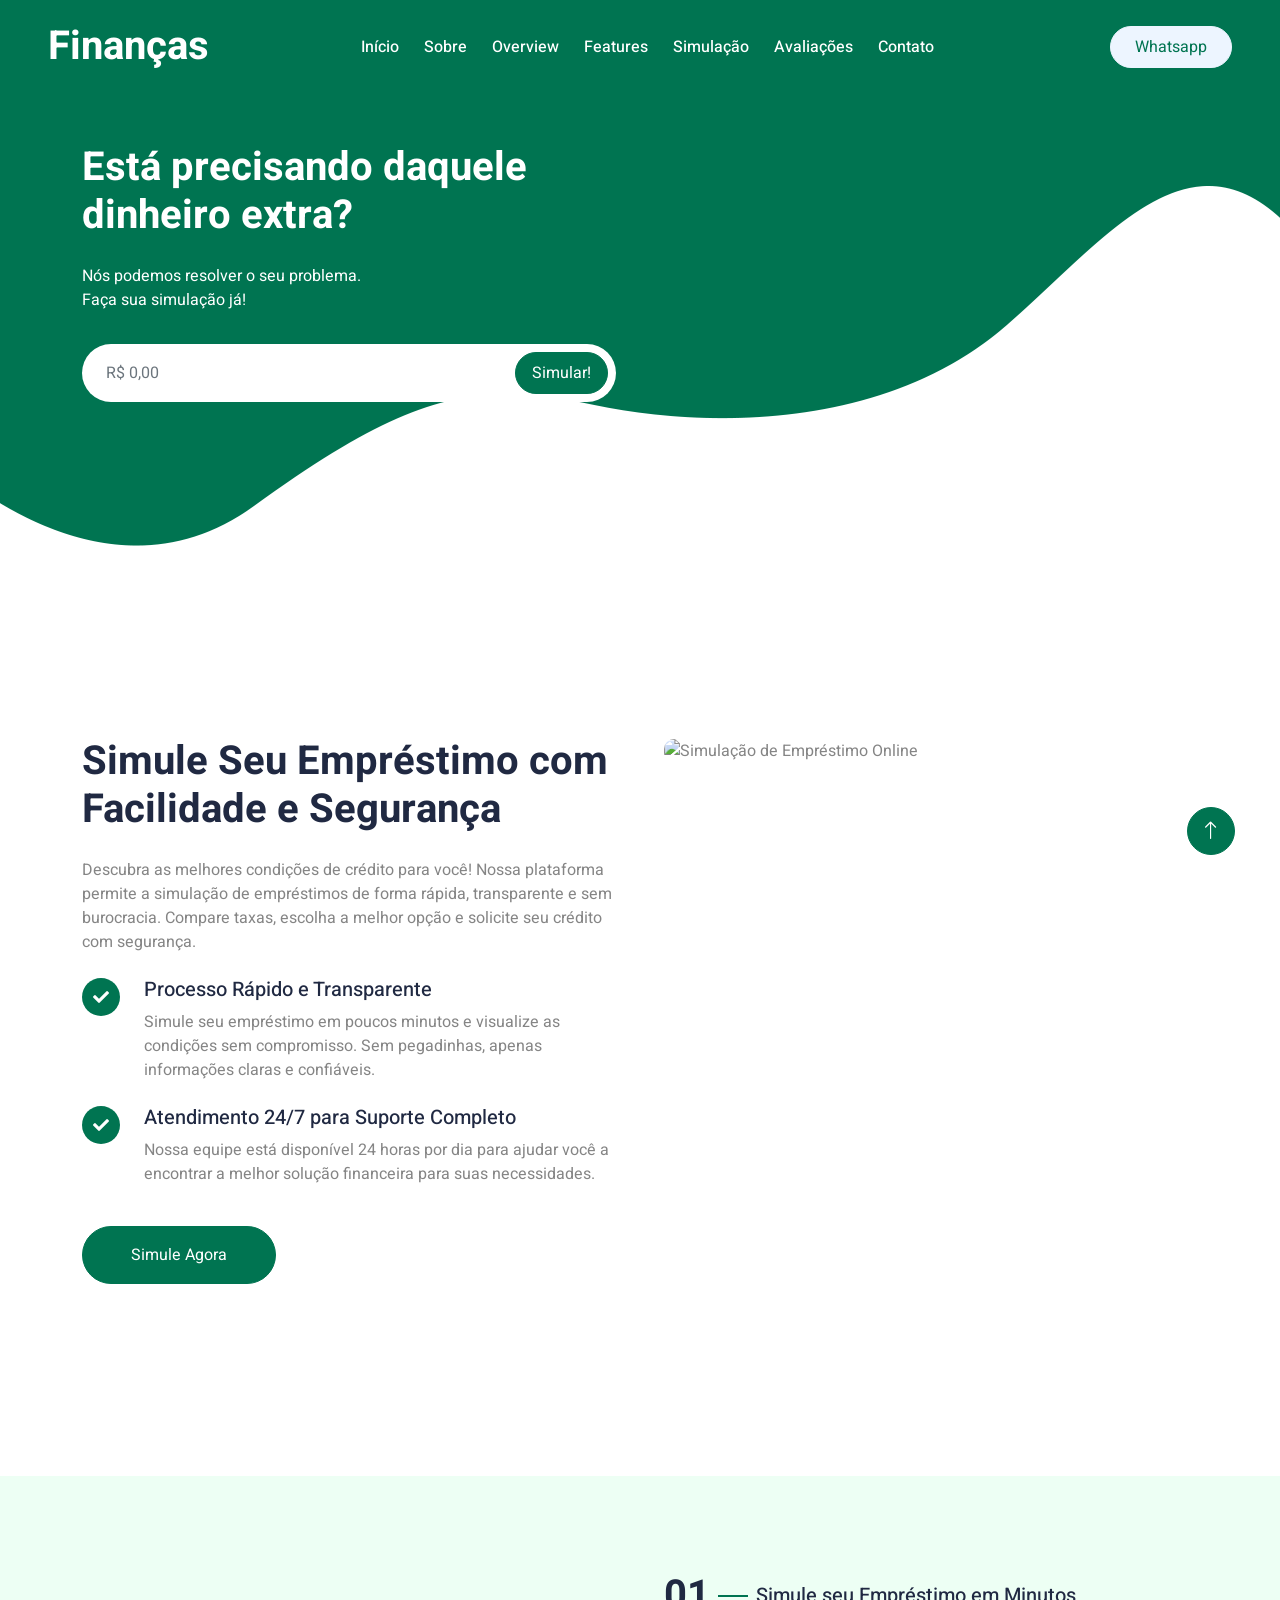
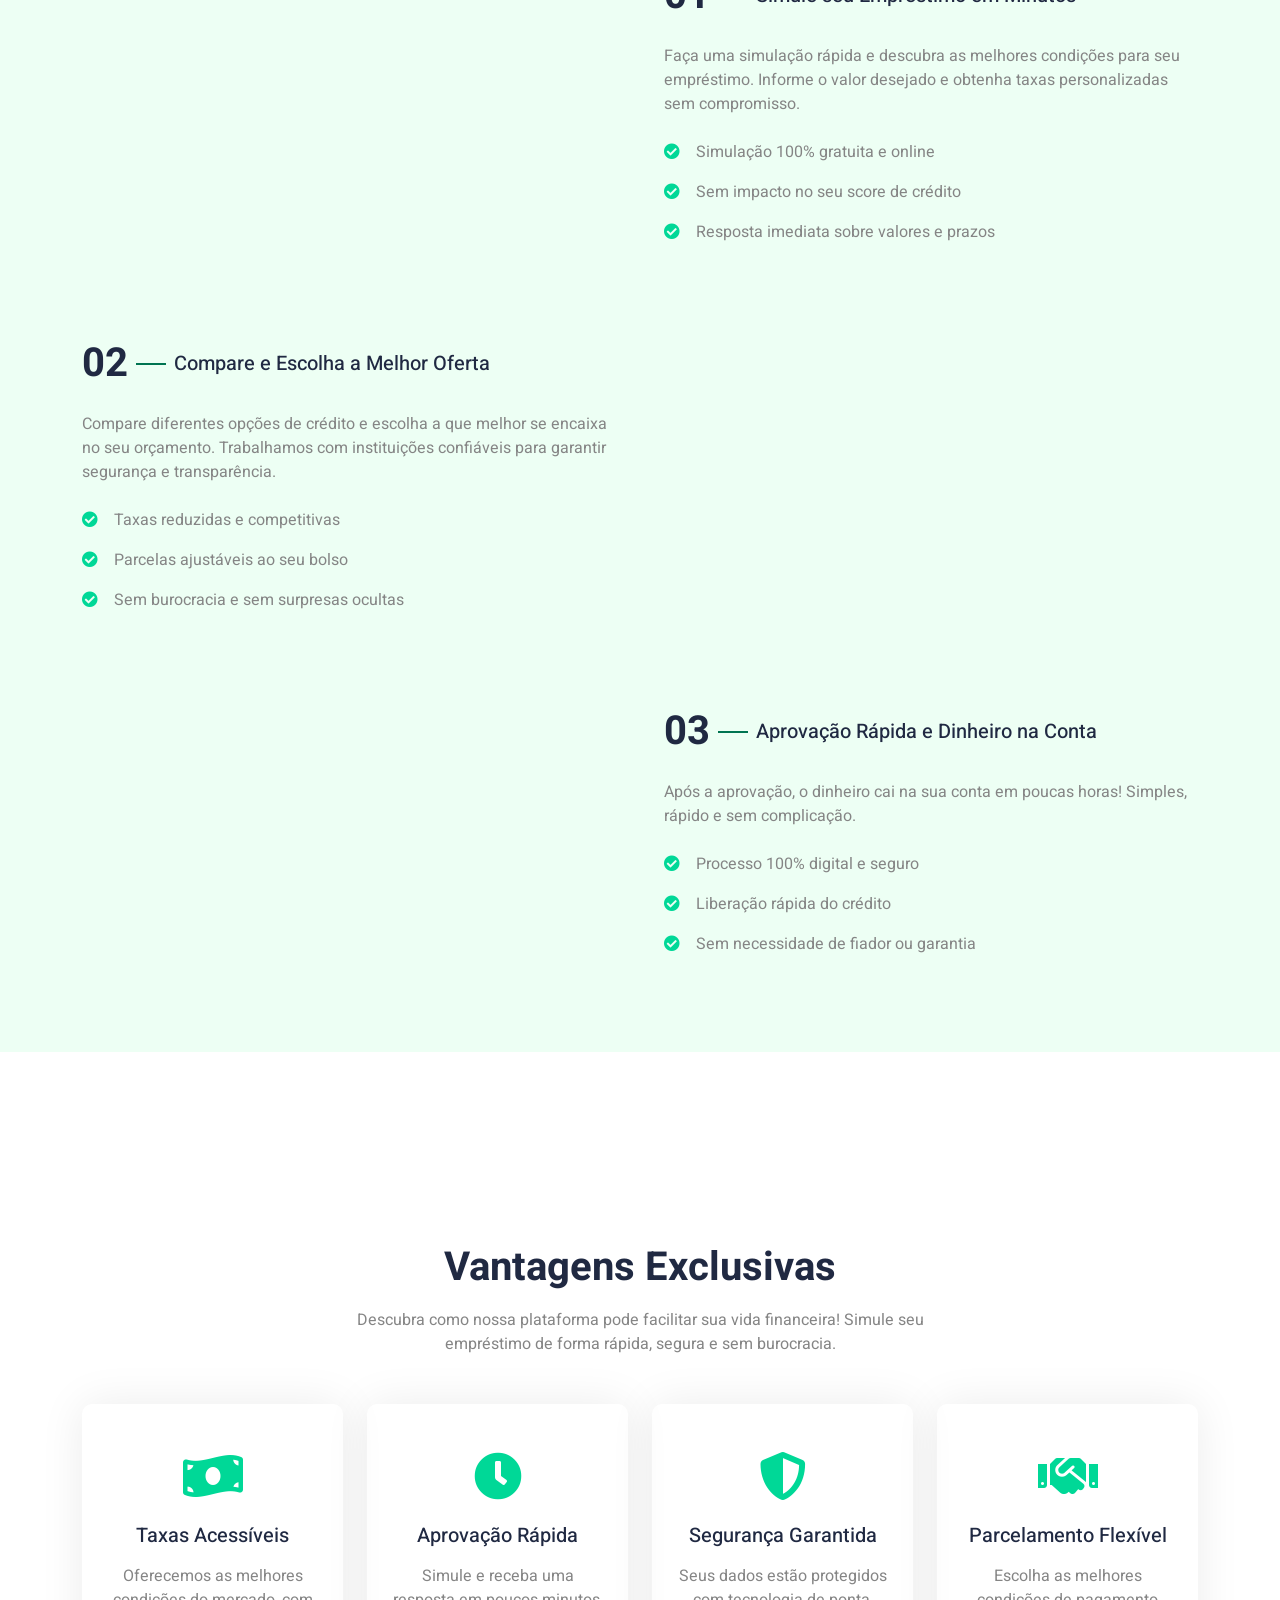
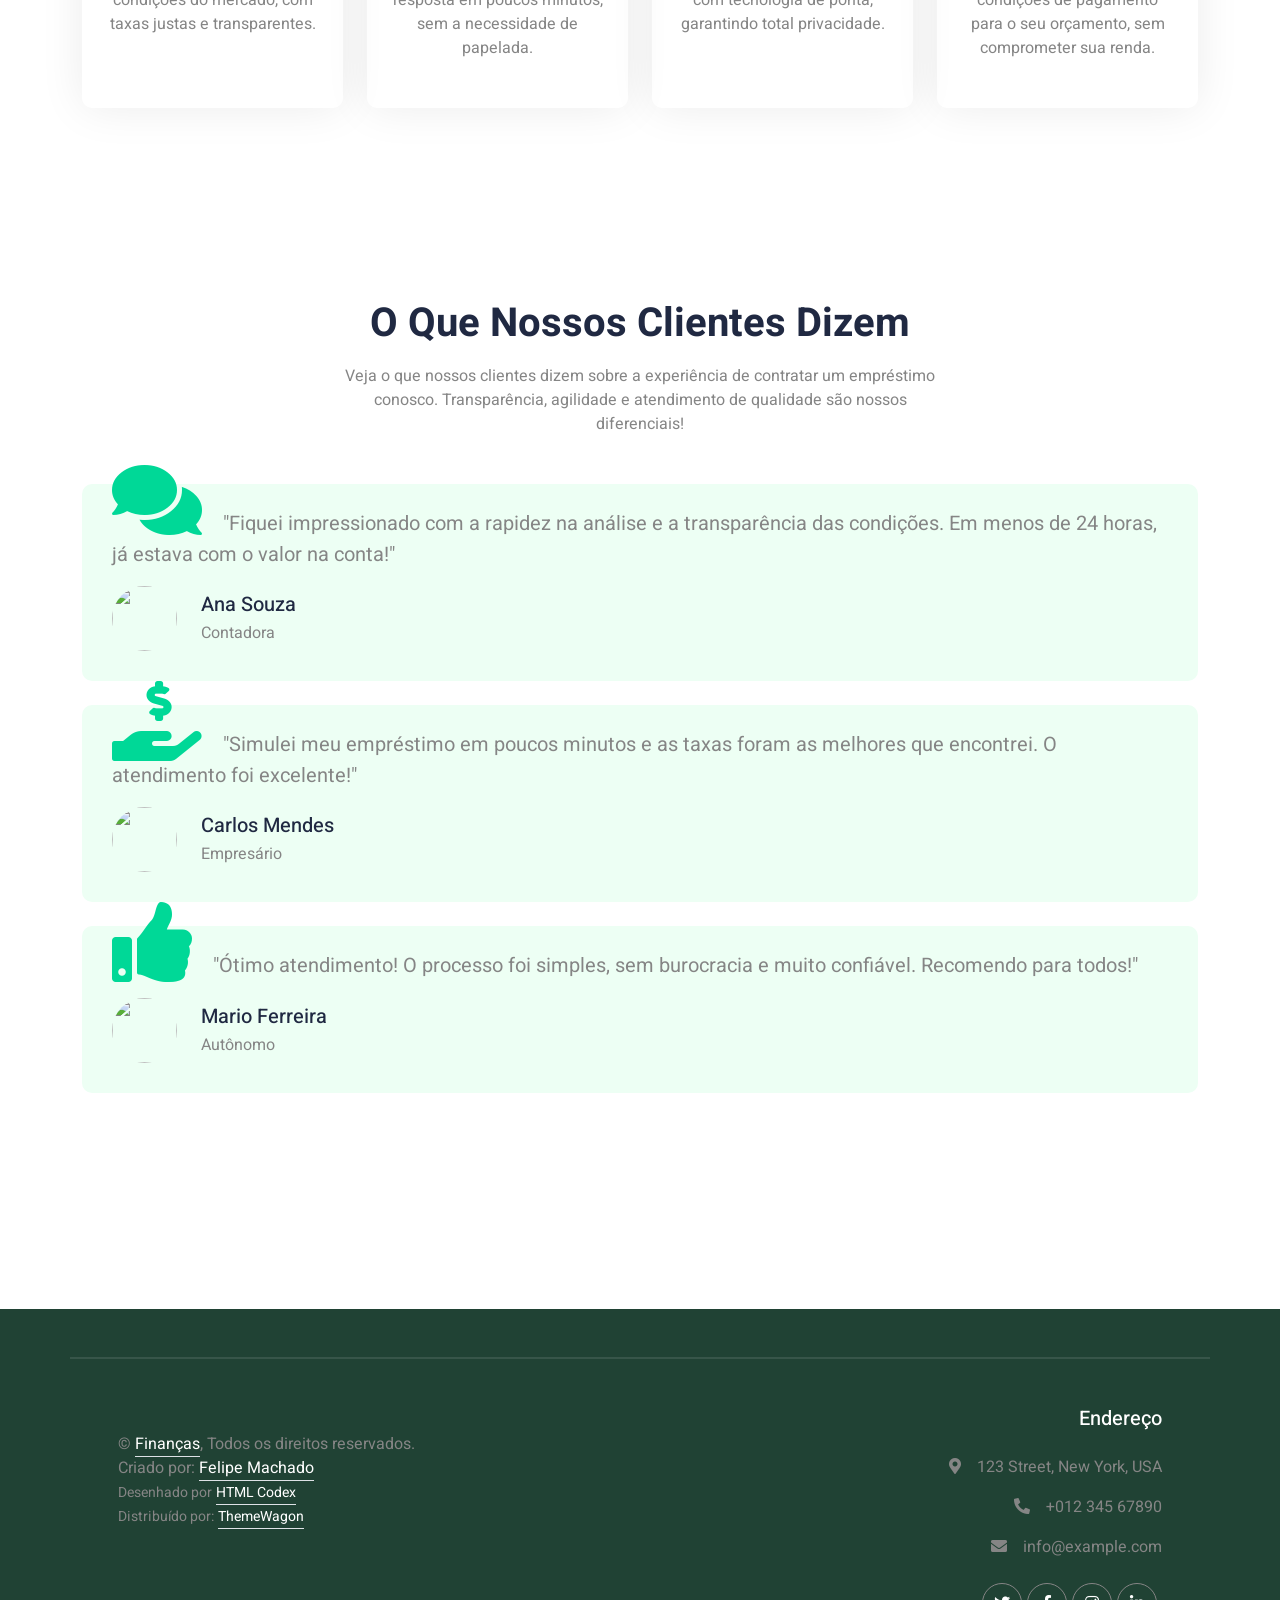
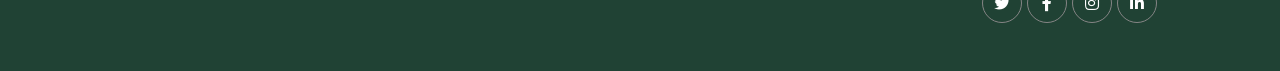
==== index.html @ bd96d8eb "Initial commit" ====
<!DOCTYPE html>
<html lang="en">
  <head>
    <meta charset="utf-8" />
    <title>soFFer - Software Landing Page Template</title>
    <meta content="width=device-width, initial-scale=1.0" name="viewport" />
    <meta content="" name="keywords" />
    <meta content="" name="description" />

    <!-- Favicon -->
    <link href="img/favicon.ico" rel="icon" />

    <!-- Google Web Fonts -->
    <link rel="preconnect" href="https://fonts.googleapis.com" />
    <link rel="preconnect" href="https://fonts.gstatic.com" crossorigin />
    <link
      href="https://fonts.googleapis.com/css2?family=Heebo:wght@400;500;600;700&display=swap"
      rel="stylesheet"
    />

    <!-- Icon Font Stylesheet -->
    <link
      href="https://cdnjs.cloudflare.com/ajax/libs/font-awesome/5.10.0/css/all.min.css"
      rel="stylesheet"
    />
    <link
      href="https://cdn.jsdelivr.net/npm/bootstrap-icons@1.4.1/font/bootstrap-icons.css"
      rel="stylesheet"
    />

    <!-- Libraries Stylesheet -->
    <link href="lib/animate/animate.min.css" rel="stylesheet" />
    <link href="lib/owlcarousel/assets/owl.carousel.min.css" rel="stylesheet" />

    <!-- Customized Bootstrap Stylesheet -->
    <link href="css/bootstrap.min.css" rel="stylesheet" />

    <!-- Template Stylesheet -->
    <link href="css/style.css" rel="stylesheet" />
    <script>
      function abrirWhatsApp() {
        // Monta o link do WhatsApp
        var linkWhatsApp = `https://wa.me/5531982136559?text=Ol%C3%A1%2C%20podemos%20fazer%20uma%20simula%C3%A7%C3%A3o%3F`;

        // Abre o link em uma nova aba
        window.open(linkWhatsApp, "_blank");
      }

      // Função para formatar o valor do input
      function formatCurrencyInput(input) {
        let value = input.value.replace(/\D/g, ""); // Remove tudo que não for número
        let floatValue = parseFloat(value) / 100; // Transforma em decimal

        if (isNaN(floatValue)) {
          input.value = "R$ 0,00";
          return;
        }

        // Formata como moeda brasileira
        input.value = floatValue.toLocaleString("pt-BR", {
          style: "currency",
          currency: "BRL",
        });
      }

      // Função para gerar o link do WhatsApp e abrir em nova aba
      function generateWhatsAppLink() {
        let inputValue = document.getElementById("valor").value;

        // Remove o "R$" e os espaços antes de adicionar na URL
        let numericValue = inputValue.replace(/\D/g, "");
        let formattedValue = (parseFloat(numericValue) / 100).toLocaleString(
          "pt-BR",
          { style: "currency", currency: "BRL" }
        );

        let whatsappURL = `https://wa.me/5531982136559?text=Ol%C3%A1%2C%20quero%20simular%20o%20valor%20de%20${encodeURIComponent(
          formattedValue
        )}`;

        // Abrir o link em nova aba
        window.open(whatsappURL, "_blank");
      }
    </script>
  </head>

  <body>
    <div class="container-xxl bg-white p-0">
      <!-- Spinner Start -->
      <div
        id="spinner"
        class="show bg-white position-fixed translate-middle w-100 vh-100 top-50 start-50 d-flex align-items-center justify-content-center"
      >
        <div
          class="spinner-grow text-primary"
          style="width: 3rem; height: 3rem"
          role="status"
        >
          <span class="sr-only">Carregando...</span>
        </div>
      </div>
      <!-- Spinner End -->

      <!-- Navbar & Hero Start -->
      <div class="container-xxl position-relative p-0" id="home">
        <nav
          class="navbar navbar-expand-lg navbar-light px-4 px-lg-5 py-3 py-lg-0"
        >
          <a href="" class="navbar-brand p-0">
            <h1 class="m-0">Finanças</h1>
            <!-- <img src="img/logo.png" alt="Logo"> -->
          </a>
          <button
            class="navbar-toggler rounded-pill"
            type="button"
            data-bs-toggle="collapse"
            data-bs-target="#navbarCollapse"
          >
            <span class="navbar-toggler-icon"></span>
          </button>
          <div class="collapse navbar-collapse" id="navbarCollapse">
            <div class="navbar-nav mx-auto py-0">
              <a href="#home" class="nav-item nav-link active">Início</a>
              <a href="#about" class="nav-item nav-link">Sobre</a>
              <a href="#overview" class="nav-item nav-link">Overview</a>
              <a href="#features" class="nav-item nav-link">Features</a>
              <a href="#pricing" class="nav-item nav-link">Simulação</a>
              <a href="#testimonial" class="nav-item nav-link">Avaliações</a>
              <a href="#contact" class="nav-item nav-link">Contato</a>
            </div>
            <button
              onclick="abrirWhatsApp()"
              class="btn btn-light rounded-pill py-2 px-4 ms-3 d-none d-lg-block"
            >
              Whatsapp
            </button>
          </div>
        </nav>

        <div class="container-xxl bg-primary hero-header">
          <div class="container">
            <div class="row g-5 align-items-center">
              <div class="col-lg-6 text-center text-lg-start">
                <h1 class="text-white mb-4 animated slideInDown">
                  Está precisando daquele dinheiro extra?
                </h1>
                <p class="text-white pb-3 animated slideInDown">
                  Nós podemos resolver o seu problema.
                  <br />
                  Faça sua simulação já!
                </p>
                <div class="position-relative w-100 mt-3">
                  <input
                    class="form-control border-0 rounded-pill w-100 ps-4 pe-5"
                    style="height: 58px"
                    type="text"
                    id="valor"
                    oninput="formatCurrencyInput(this)"
                    placeholder="R$ 0,00"
                  />
                  <button
                    class="btn btn-primary rounded-pill py-2 px-3 shadow-none position-absolute top-0 end-0 m-2"
                    onclick="generateWhatsAppLink()"
                  >
                    Simular!
                  </button>
                </div>
              </div>
              <div class="col-lg-6 text-center text-lg-start">
                <img
                  class="img-fluid rounded animated zoomIn"
                  src="img/hero.png"
                  alt=""
                />
              </div>
            </div>
          </div>
        </div>
      </div>
      <!-- Navbar & Hero End -->

      <!-- Sobre Nós - Simulação de Empréstimos -->
      <div class="container-xxl py-6" id="about">
        <div class="container">
          <div class="row g-5 flex-column-reverse flex-lg-row">
            <div class="col-lg-6 wow fadeInUp" data-wow-delay="0.1s">
              <h1 class="mb-4">
                Simule Seu Empréstimo com Facilidade e Segurança
              </h1>
              <p class="mb-4">
                Descubra as melhores condições de crédito para você! Nossa
                plataforma permite a simulação de empréstimos de forma rápida,
                transparente e sem burocracia. Compare taxas, escolha a melhor
                opção e solicite seu crédito com segurança.
              </p>
              <div class="d-flex mb-4">
                <div
                  class="flex-shrink-0 btn-square rounded-circle bg-primary text-white"
                >
                  <i class="fa fa-check"></i>
                </div>
                <div class="ms-4">
                  <h5>Processo Rápido e Transparente</h5>
                  <p class="mb-0">
                    Simule seu empréstimo em poucos minutos e visualize as
                    condições sem compromisso. Sem pegadinhas, apenas
                    informações claras e confiáveis.
                  </p>
                </div>
              </div>
              <div class="d-flex mb-4">
                <div
                  class="flex-shrink-0 btn-square rounded-circle bg-primary text-white"
                >
                  <i class="fa fa-check"></i>
                </div>
                <div class="ms-4">
                  <h5>Atendimento 24/7 para Suporte Completo</h5>
                  <p class="mb-0">
                    Nossa equipe está disponível 24 horas por dia para ajudar
                    você a encontrar a melhor solução financeira para suas
                    necessidades.
                  </p>
                </div>
              </div>
              <button
                class="btn btn-primary py-sm-3 px-sm-5 rounded-pill mt-3"
                onclick="abrirWhatsApp()"
              >
                Simule Agora
              </button>
            </div>
            <div class="col-lg-6">
              <img
                class="img-fluid rounded wow zoomIn"
                data-wow-delay="0.5s"
                src="img/about.png"
                alt="Simulação de Empréstimo Online"
              />
            </div>
          </div>
        </div>
      </div>

      <!-- About End -->

      <!-- Overview Start -->
      <div class="container-xxl bg-light my-6 py-5" id="overview">
        <div class="container">
          <div class="row g-5 py-5 align-items-center">
            <div class="col-lg-6 wow fadeInUp" data-wow-delay="0.1s">
              <!-- <img class="img-fluid rounded" src="img/overview-1.jpg" /> -->
            </div>
            <div class="col-lg-6 wow fadeInUp" data-wow-delay="0.5s">
              <div class="d-flex align-items-center mb-4">
                <h1 class="mb-0">01</h1>
                <span
                  class="bg-primary mx-2"
                  style="width: 30px; height: 2px"
                ></span>
                <h5 class="mb-0">Simule seu Empréstimo em Minutos</h5>
              </div>
              <p class="mb-4">
                Faça uma simulação rápida e descubra as melhores condições para
                seu empréstimo. Informe o valor desejado e obtenha taxas
                personalizadas sem compromisso.
              </p>
              <p>
                <i class="fa fa-check-circle text-primary me-3"></i>Simulação
                100% gratuita e online
              </p>
              <p>
                <i class="fa fa-check-circle text-primary me-3"></i>Sem impacto
                no seu score de crédito
              </p>
              <p class="mb-0">
                <i class="fa fa-check-circle text-primary me-3"></i>Resposta
                imediata sobre valores e prazos
              </p>
            </div>
          </div>
          <div
            class="row g-5 py-5 align-items-center flex-column-reverse flex-lg-row"
          >
            <div class="col-lg-6 wow fadeInUp" data-wow-delay="0.5s">
              <div class="d-flex align-items-center mb-4">
                <h1 class="mb-0">02</h1>
                <span
                  class="bg-primary mx-2"
                  style="width: 30px; height: 2px"
                ></span>
                <h5 class="mb-0">Compare e Escolha a Melhor Oferta</h5>
              </div>
              <p class="mb-4">
                Compare diferentes opções de crédito e escolha a que melhor se
                encaixa no seu orçamento. Trabalhamos com instituições
                confiáveis para garantir segurança e transparência.
              </p>
              <p>
                <i class="fa fa-check-circle text-primary me-3"></i>Taxas
                reduzidas e competitivas
              </p>
              <p>
                <i class="fa fa-check-circle text-primary me-3"></i>Parcelas
                ajustáveis ao seu bolso
              </p>
              <p class="mb-0">
                <i class="fa fa-check-circle text-primary me-3"></i>Sem
                burocracia e sem surpresas ocultas
              </p>
            </div>
            <div class="col-lg-6 wow fadeInUp" data-wow-delay="0.1s">
              <!-- <img class="img-fluid rounded" src="img/overview-2.jpg" /> -->
            </div>
          </div>
          <div class="row g-5 py-5 align-items-center">
            <div class="col-lg-6 wow fadeInUp" data-wow-delay="0.1s">
              <!-- <img class="img-fluid rounded" src="img/overview-3.jpg" /> -->
            </div>
            <div class="col-lg-6 wow fadeInUp" data-wow-delay="0.5s">
              <div class="d-flex align-items-center mb-4">
                <h1 class="mb-0">03</h1>
                <span
                  class="bg-primary mx-2"
                  style="width: 30px; height: 2px"
                ></span>
                <h5 class="mb-0">Aprovação Rápida e Dinheiro na Conta</h5>
              </div>
              <p class="mb-4">
                Após a aprovação, o dinheiro cai na sua conta em poucas horas!
                Simples, rápido e sem complicação.
              </p>
              <p>
                <i class="fa fa-check-circle text-primary me-3"></i>Processo
                100% digital e seguro
              </p>
              <p>
                <i class="fa fa-check-circle text-primary me-3"></i>Liberação
                rápida do crédito
              </p>
              <p class="mb-0">
                <i class="fa fa-check-circle text-primary me-3"></i>Sem
                necessidade de fiador ou garantia
              </p>
            </div>
          </div>
        </div>
      </div>
      <!-- Overview End -->

      <!-- Recursos Avançados -->
      <div class="container-xxl py-6" id="features">
        <div class="container">
          <div
            class="mx-auto text-center wow fadeInUp"
            data-wow-delay="0.1s"
            style="max-width: 600px"
          >
            <h1 class="mb-3">Vantagens Exclusivas</h1>
            <p class="mb-5">
              Descubra como nossa plataforma pode facilitar sua vida financeira!
              Simule seu empréstimo de forma rápida, segura e sem burocracia.
            </p>
          </div>
          <div class="row g-4">
            <div class="col-lg-3 col-md-6 wow fadeInUp" data-wow-delay="0.1s">
              <div class="advanced-feature-item text-center rounded py-5 px-4">
                <i class="fa fa-money-bill-wave fa-3x text-primary mb-4"></i>
                <h5 class="mb-3">Taxas Acessíveis</h5>
                <p class="m-0">
                  Oferecemos as melhores condições do mercado, com taxas justas
                  e transparentes.
                </p>
              </div>
            </div>
            <div class="col-lg-3 col-md-6 wow fadeInUp" data-wow-delay="0.3s">
              <div class="advanced-feature-item text-center rounded py-5 px-4">
                <i class="fa fa-clock fa-3x text-primary mb-4"></i>
                <h5 class="mb-3">Aprovação Rápida</h5>
                <p class="m-0">
                  Simule e receba uma resposta em poucos minutos, sem a
                  necessidade de papelada.
                </p>
              </div>
            </div>
            <div class="col-lg-3 col-md-6 wow fadeInUp" data-wow-delay="0.5s">
              <div class="advanced-feature-item text-center rounded py-5 px-4">
                <i class="fa fa-shield-alt fa-3x text-primary mb-4"></i>
                <h5 class="mb-3">Segurança Garantida</h5>
                <p class="m-0">
                  Seus dados estão protegidos com tecnologia de ponta,
                  garantindo total privacidade.
                </p>
              </div>
            </div>
            <div class="col-lg-3 col-md-6 wow fadeInUp" data-wow-delay="0.7s">
              <div class="advanced-feature-item text-center rounded py-5 px-4">
                <i class="fa fa-handshake fa-3x text-primary mb-4"></i>
                <h5 class="mb-3">Parcelamento Flexível</h5>
                <p class="m-0">
                  Escolha as melhores condições de pagamento para o seu
                  orçamento, sem comprometer sua renda.
                </p>
              </div>
            </div>
          </div>
        </div>
      </div>
      <!-- Advanced Feature End -->

      <!-- Facts Start 
      <div
        class="container-xxl bg-primary my-6 py-6 wow fadeInUp"
        data-wow-delay="0.1s"
      >
        <div class="container">
          <div class="row g-4">
            <div
              class="col-md-6 col-lg-3 text-center wow fadeIn"
              data-wow-delay="0.1s"
            >
              <i class="fa fa-cogs fa-3x text-white mb-3"></i>
              <h1 class="mb-2" data-toggle="counter-up">7264</h1>
              <p class="text-white mb-0">Active Install</p>
            </div>
            <div
              class="col-md-6 col-lg-3 text-center wow fadeIn"
              data-wow-delay="0.3s"
            >
              <i class="fa fa-users fa-3x text-white mb-3"></i>
              <h1 class="mb-2" data-toggle="counter-up">6521</h1>
              <p class="text-white mb-0">Satisfied Clients</p>
            </div>
            <div
              class="col-md-6 col-lg-3 text-center wow fadeIn"
              data-wow-delay="0.5s"
            >
              <i class="fa fa-certificate fa-3x text-white mb-3"></i>
              <h1 class="mb-2" data-toggle="counter-up">729</h1>
              <p class="text-white mb-0">Award Wins</p>
            </div>
            <div
              class="col-md-6 col-lg-3 text-center wow fadeIn"
              data-wow-delay="0.7s"
            >
              <i class="fa fa-quote-left fa-3x text-white mb-3"></i>
              <h1 class="mb-2" data-toggle="counter-up">5917</h1>
              <p class="text-white mb-0">Clients Reviews</p>
            </div>
          </div>
        </div>
      </div>-->
      <!-- Facts End -->

      <!-- Process Start 
      <div class="container-xxl py-6">
        <div class="container">
          <div class="row g-5">
            <div class="col-lg-6 wow fadeInUp" data-wow-delay="0.1s">
              <img class="img-fluid rounded" src="img/process.jpg" />
            </div>
            <div class="col-lg-6 wow fadeInUp" data-wow-delay="0.5s">
              <h1 class="mb-4">Three Simple Steps To Start Working With</h1>
              <p class="mb-4">
                Diam dolor diam ipsum et tempor sit. Aliqu diam amet diam et eos
                labore. Clita erat ipsum et lorem et sit, sed stet no labore
                lorem sit clita duo justo eirmod magna dolore erat amet
              </p>
              <ul class="process mb-0">
                <li>
                  <span><i class="fa fa-cog"></i></span>
                  <div>
                    <h5>Install the Software</h5>
                    <p>
                      Tempor erat elitr rebum at clita. Diam dolor diam ipsum
                      sit. Aliqu diam amet diam et eos erat ipsum et lorem et
                      sit
                    </p>
                  </div>
                </li>
                <li>
                  <span><i class="fa fa-address-card"></i></span>
                  <div>
                    <h5>Setup Your Profile</h5>
                    <p>
                      Diam dolor diam ipsum sit. Aliqu diam amet diam et eos.
                      Clita erat ipsum et lorem et sit, sed stet lorem sit clita
                      duo
                    </p>
                  </div>
                </li>
                <li>
                  <span><i class="fa fa-check"></i></span>
                  <div>
                    <h5>Enjoy The Features</h5>
                    <p>
                      Aliqu diam amet diam et eos. Clita erat ipsum et lorem et
                      sit, sed stet lorem sit clita duo justo magna
                    </p>
                  </div>
                </li>
              </ul>
            </div>
          </div>
        </div>
      </div>-->
      <!-- Process End -->

      <!-- Pricing Start 
      <div class="container-xxl py-6" id="pricing">
        <div class="container">
          <div
            class="mx-auto text-center wow fadeInUp"
            data-wow-delay="0.1s"
            style="max-width: 600px"
          >
            <h1 class="mb-3">Pricing Plan</h1>
            <p class="mb-5">
              Diam dolor diam ipsum et tempor sit. Aliqu diam amet diam et eos
              labore. Clita erat ipsum et lorem et sit, sed stet no labore lorem
              sit clita duo justo
            </p>
          </div>
          <div class="row g-4">
            <div class="col-lg-4 col-md-6 wow fadeInUp" data-wow-delay="0.1s">
              <div class="price-item rounded overflow-hidden">
                <div class="bg-dark p-4">
                  <h4 class="text-white mt-2">Standard</h4>
                  <div class="text-white">
                    <span class="align-top fs-4 fw-bold">$</span>
                    <h1 class="d-inline display-6 text-primary mb-0">29.99</h1>
                    <span class="align-baseline">/ Month</span>
                  </div>
                </div>
                <div class="p-4">
                  <div class="d-flex justify-content-between mb-3">
                    <span>HTML5 & CSS3</span
                    ><i class="fa fa-check text-success pt-1"></i>
                  </div>
                  <div class="d-flex justify-content-between mb-3">
                    <span>Bootstrap v5</span
                    ><i class="fa fa-check text-success pt-1"></i>
                  </div>
                  <div class="d-flex justify-content-between mb-3">
                    <span>Responsive Layout</span
                    ><i class="fa fa-check text-success pt-1"></i>
                  </div>
                  <div class="d-flex justify-content-between mb-3">
                    <span>Cross-browser Support</span
                    ><i class="fa fa-times text-danger pt-1"></i>
                  </div>
                  <div class="d-flex justify-content-between mb-3">
                    <span>Remove Author's Credit</span
                    ><i class="fa fa-times text-danger pt-1"></i>
                  </div>
                  <div class="d-flex justify-content-between mb-3">
                    <span>PHP & Ajax Contact Form</span
                    ><i class="fa fa-times text-danger pt-1"></i>
                  </div>
                  <div class="d-flex justify-content-between mb-3">
                    <span>6 Months Free Support</span
                    ><i class="fa fa-times text-danger pt-1"></i>
                  </div>
                  <a href="" class="btn btn-dark rounded-pill py-2 px-4 mt-3"
                    >Get Started</a
                  >
                </div>
              </div>
            </div>
            <div class="col-lg-4 col-md-6 wow fadeInUp" data-wow-delay="0.3s">
              <div class="price-item rounded overflow-hidden">
                <div class="bg-primary p-4">
                  <h4 class="text-white mt-2">Professional</h4>
                  <div class="text-white">
                    <span class="align-top fs-4 fw-bold">$</span>
                    <h1 class="d-inline display-6 text-dark mb-0">49.99</h1>
                    <span class="align-baseline">/ Month</span>
                  </div>
                </div>
                <div class="p-4">
                  <div class="d-flex justify-content-between mb-3">
                    <span>HTML5 & CSS3</span
                    ><i class="fa fa-check text-success pt-1"></i>
                  </div>
                  <div class="d-flex justify-content-between mb-3">
                    <span>Bootstrap v5</span
                    ><i class="fa fa-check text-success pt-1"></i>
                  </div>
                  <div class="d-flex justify-content-between mb-3">
                    <span>Responsive Layout</span
                    ><i class="fa fa-check text-success pt-1"></i>
                  </div>
                  <div class="d-flex justify-content-between mb-3">
                    <span>Cross-browser Support</span
                    ><i class="fa fa-check text-success pt-1"></i>
                  </div>
                  <div class="d-flex justify-content-between mb-3">
                    <span>Remove Author's Credit</span
                    ><i class="fa fa-check text-success pt-1"></i>
                  </div>
                  <div class="d-flex justify-content-between mb-3">
                    <span>PHP & Ajax Contact Form</span
                    ><i class="fa fa-times text-danger pt-1"></i>
                  </div>
                  <div class="d-flex justify-content-between mb-3">
                    <span>6 Months Free Support</span
                    ><i class="fa fa-times text-danger pt-1"></i>
                  </div>
                  <a href="" class="btn btn-primary rounded-pill py-2 px-4 mt-3"
                    >Get Started</a
                  >
                </div>
              </div>
            </div>
            <div class="col-lg-4 col-md-6 wow fadeInUp" data-wow-delay="0.5s">
              <div class="price-item rounded overflow-hidden">
                <div class="bg-dark p-4">
                  <h4 class="text-white mt-2">Ultimate</h4>
                  <div class="text-white">
                    <span class="align-top fs-4 fw-bold">$</span>
                    <h1 class="d-inline display-6 text-primary mb-0">79.99</h1>
                    <span class="align-baseline">/ Month</span>
                  </div>
                </div>
                <div class="p-4">
                  <div class="d-flex justify-content-between mb-3">
                    <span>HTML5 & CSS3</span
                    ><i class="fa fa-check text-success pt-1"></i>
                  </div>
                  <div class="d-flex justify-content-between mb-3">
                    <span>Bootstrap v5</span
                    ><i class="fa fa-check text-success pt-1"></i>
                  </div>
                  <div class="d-flex justify-content-between mb-3">
                    <span>Responsive Layout</span
                    ><i class="fa fa-check text-success pt-1"></i>
                  </div>
                  <div class="d-flex justify-content-between mb-3">
                    <span>Cross-browser Support</span
                    ><i class="fa fa-check text-success pt-1"></i>
                  </div>
                  <div class="d-flex justify-content-between mb-3">
                    <span>Remove Author's Credit</span
                    ><i class="fa fa-check text-success pt-1"></i>
                  </div>
                  <div class="d-flex justify-content-between mb-3">
                    <span>PHP & Ajax Contact Form</span
                    ><i class="fa fa-check text-success pt-1"></i>
                  </div>
                  <div class="d-flex justify-content-between mb-3">
                    <span>6 Months Free Support</span
                    ><i class="fa fa-check text-success pt-1"></i>
                  </div>
                  <a href="" class="btn btn-dark rounded-pill py-2 px-4 mt-3"
                    >Get Started</a
                  >
                </div>
              </div>
            </div>
          </div>
        </div>
      </div>-->
      <!-- Pricing End -->

      <!-- Depoimentos -->
      <div class="container-xxl py-6" id="testimonial">
        <div class="container">
          <div
            class="mx-auto text-center wow fadeInUp"
            data-wow-delay="0.1s"
            style="max-width: 600px"
          >
            <h1 class="mb-3">O Que Nossos Clientes Dizem</h1>
            <p class="mb-5">
              Veja o que nossos clientes dizem sobre a experiência de contratar
              um empréstimo conosco. Transparência, agilidade e atendimento de
              qualidade são nossos diferenciais!
            </p>
          </div>
          <div
            class="owl-carousel testimonial-carousel wow fadeInUp"
            data-wow-delay="0.1s"
          >
            <div class="testimonial-item bg-light rounded my-4">
              <p class="fs-5">
                <i class="fa fa-comments fa-4x text-primary mt-n4 me-3"></i>
                "Fiquei impressionado com a rapidez na análise e a transparência
                das condições. Em menos de 24 horas, já estava com o valor na
                conta!"
              </p>
              <div class="d-flex align-items-center">
                <img
                  class="img-fluid flex-shrink-0 rounded-circle"
                  src="img/testimonial-1.jpg"
                  style="width: 65px; height: 65px"
                />
                <div class="ps-4">
                  <h5 class="mb-1">Ana Souza</h5>
                  <span>Contadora</span>
                </div>
              </div>
            </div>
            <div class="testimonial-item bg-light rounded my-4">
              <p class="fs-5">
                <i
                  class="fa fa-hand-holding-usd fa-4x text-primary mt-n4 me-3"
                ></i>
                "Simulei meu empréstimo em poucos minutos e as taxas foram as
                melhores que encontrei. O atendimento foi excelente!"
              </p>
              <div class="d-flex align-items-center">
                <img
                  class="img-fluid flex-shrink-0 rounded-circle"
                  src="img/testimonial-2.jpg"
                  style="width: 65px; height: 65px"
                />
                <div class="ps-4">
                  <h5 class="mb-1">Carlos Mendes</h5>
                  <span>Empresário</span>
                </div>
              </div>
            </div>
            <div class="testimonial-item bg-light rounded my-4">
              <p class="fs-5">
                <i class="fa fa-thumbs-up fa-4x text-primary mt-n4 me-3"></i>
                "Ótimo atendimento! O processo foi simples, sem burocracia e
                muito confiável. Recomendo para todos!"
              </p>
              <div class="d-flex align-items-center">
                <img
                  class="img-fluid flex-shrink-0 rounded-circle"
                  src="img/testimonial-3.jpg"
                  style="width: 65px; height: 65px"
                />
                <div class="ps-4">
                  <h5 class="mb-1">Mario Ferreira</h5>
                  <span>Autônomo</span>
                </div>
              </div>
            </div>
          </div>
        </div>
      </div>

      <!-- Footer Start -->
      <div
        class="container-fluid bg-dark text-body footer wow fadeIn"
        data-wow-delay="0.1s"
      >
        <div class="container border-in-top py-5 px-lg-5">
          <div class="row g-5 justify-content-between">
            <div class="col-md-6 text-start">
              <div class="copyright">
                &copy; <a class="border-bottom" href="#">Finanças</a>, Todos os
                direitos reservados. <br />
                Criado por:
                <a
                  class="border-bottom"
                  href="https://felpsti.com.br/"
                  target="_blank"
                  >Felipe Machado</a
                >
                <br /><small>Desenhado por</small>
                <a class="border-bottom" href="https://htmlcodex.com"
                  ><small>HTML Codex</small></a
                >
                <br /><small>Distribuído por:</small>
                <a
                  class="border-bottom"
                  href="https://themewagon.com"
                  target="_blank"
                  ><small>ThemeWagon</small></a
                >
              </div>
            </div>
            <div class="col-md-6 text-end">
              <p class="section-title text-white h5 mb-4">
                Endereço<span></span>
              </p>
              <p>
                <i class="fa fa-map-marker-alt me-3"></i>123 Street, New York,
                USA
              </p>
              <p><i class="fa fa-phone-alt me-3"></i>+012 345 67890</p>
              <p><i class="fa fa-envelope me-3"></i>info@example.com</p>
              <div class="d-flex justify-content-end pt-2">
                <a class="btn btn-outline-light btn-social" href=""
                  ><i class="fab fa-twitter"></i
                ></a>
                <a class="btn btn-outline-light btn-social" href=""
                  ><i class="fab fa-facebook-f"></i
                ></a>
                <a class="btn btn-outline-light btn-social" href=""
                  ><i class="fab fa-instagram"></i
                ></a>
                <a class="btn btn-outline-light btn-social" href=""
                  ><i class="fab fa-linkedin-in"></i
                ></a>
              </div>
            </div>
          </div>
        </div>
      </div>
      <!-- Footer End -->

      <!-- Back to Top -->
      <a href="#" class="btn btn-lg btn-primary btn-lg-square back-to-top"
        ><i class="bi bi-arrow-up"></i
      ></a>
    </div>

    <!-- JavaScript Libraries -->
    <script src="https://code.jquery.com/jquery-3.4.1.min.js"></script>
    <script src="https://cdn.jsdelivr.net/npm/bootstrap@5.0.0/dist/js/bootstrap.bundle.min.js"></script>
    <script src="lib/wow/wow.min.js"></script>
    <script src="lib/easing/easing.min.js"></script>
    <script src="lib/waypoints/waypoints.min.js"></script>
    <script src="lib/counterup/counterup.min.js"></script>
    <script src="lib/owlcarousel/owl.carousel.min.js"></script>

    <!-- Template Javascript -->
    <script src="js/main.js"></script>
  </body>
</html>
---- css/style.css ----
/********** Template CSS **********/
:root {
    --test: #edfff4;
    --primary: #007451;
    --light: #ffffff;
    --dark: #264041;
}


/*** Spinner ***/
#spinner {
    opacity: 0;
    visibility: hidden;
    transition: opacity .5s ease-out, visibility 0s linear .5s;
    z-index: 99999;
}

#spinner.show {
    transition: opacity .5s ease-out, visibility 0s linear 0s;
    visibility: visible;
    opacity: 1;
}

.back-to-top {
    position: fixed;
    display: none;
    right: 45px;
    bottom: 45px;
    z-index: 99;
}

.my-6 {
    margin-top: 6rem;
    margin-bottom: 6rem;
}

.py-6 {
    padding-top: 6rem;
    padding-bottom: 6rem;
}


/*** Heading ***/
h1,
h2,
.fw-bold {
    font-weight: 700 !important;
}

h3,
h4,
.fw-semi-bold {
    font-weight: 600 !important;
}

h5,
h6,
.fw-medium {
    font-weight: 500 !important;
}


/*** Button ***/
.btn {
    transition: .5s;
}

.btn:hover {
    box-shadow: 0 0 10px rgba(0, 0, 0, .5);
}

.btn.btn-primary {
    color: var(--light);
}

.btn.btn-light {
    color: var(--primary);
}

.btn-square {
    width: 38px;
    height: 38px;
}

.btn-sm-square {
    width: 32px;
    height: 32px;
}

.btn-lg-square {
    width: 48px;
    height: 48px;
}

.btn-square,
.btn-sm-square,
.btn-lg-square {
    padding: 0;
    display: flex;
    align-items: center;
    justify-content: center;
    font-weight: normal;
    border-radius: 50px;
}


/*** Navbar ***/
.navbar .dropdown-toggle::after {
    border: none;
    content: "\f067";
    font-family: "Font Awesome 5 Free";
    font-size: 10px;
    font-weight: bold;
    vertical-align: middle;
    margin-left: 8px;
}

.navbar .navbar-nav .nav-link {
    position: relative;
    margin-right: 25px;
    padding: 35px 0;
    font-weight: 500;
    color: var(--light);
    outline: none;
    transition: .5s;
}

.navbar .navbar-nav .nav-link:hover,
.navbar .navbar-nav .nav-link.active {
    color: var(--light);
}

.sticky-top.navbar .navbar-nav .nav-link {
    padding: 20px 0;
    color: var(--dark);
}

.sticky-top.navbar .navbar-nav .nav-link:hover,
.sticky-top.navbar .navbar-nav .nav-link.active {
    color: var(--primary);
}

.navbar .navbar-brand h1 {
    color: #FFFFFF;
}

.navbar .navbar-brand img {
    max-height: 60px;
    transition: .5s;
}

.sticky-top.navbar .navbar-brand img {
    max-height: 45px;
}

@media (max-width: 991.98px) {
    .sticky-top.navbar {
        position: relative;
        background: #FFFFFF;
    }

    .navbar .navbar-collapse {
        margin-top: 15px;
        border-top: 1px solid #DDDDDD;
    }

    .navbar .navbar-nav .nav-link,
    .sticky-top.navbar .navbar-nav .nav-link {
        padding: 10px 0;
        margin-left: 0;
        color: var(--dark);
    }

    .navbar .navbar-nav .nav-link:hover,
    .navbar .navbar-nav .nav-link.active {
        color: var(--primary);
    }

    .navbar .navbar-brand h1 {
        color: var(--primary);
    }

    .navbar-light .navbar-brand img {
        max-height: 45px;
    }
}

@media (min-width: 992px) {
    .navbar {
        position: absolute;
        width: 100%;
        top: 0;
        left: 0;
        z-index: 999;
    }
    
    .sticky-top.navbar {
        position: fixed;
        background: #FFFFFF;
    }

    .sticky-top.navbar .navbar-brand h1 {
        color: var(--primary);
    }

    .navbar .navbar-nav .nav-item .dropdown-menu {
        display: block;
        border: none;
        margin-top: 0;
        top: 150%;
        opacity: 0;
        visibility: hidden;
        transition: .5s;
    }

    .navbar .navbar-nav .nav-item:hover .dropdown-menu {
        top: 100%;
        visibility: visible;
        transition: .5s;
        opacity: 1;
    }

    .sticky-top.navbar .btn {
        color: var(--light);
        background: var(--primary);
        border-color: var(--primary);
    }
}


/*** Hero Header ***/
.hero-header {
    margin-bottom: 6rem;
    padding: 9rem 0;
    background: url(../img/bg-bottom.png) center bottom no-repeat;
}

@media (max-width: 991.98px) {
    .hero-header {
        padding: 6rem 0 9rem 0;
    }
}


/*** Feature ***/
.feature-item,
.advanced-feature-item {
    height: 100%;
    transition: .5s;
}

.feature-item:hover {
    margin-top: -15px;
}

.advanced-feature-item {
    box-shadow: 0 0 45px rgba(0, 0, 0, .08);
}

.advanced-feature-item * {
    transition: .5s;
}

.advanced-feature-item:hover {
    background: var(--primary);
}

.advanced-feature-item:hover * {
    color: #FFFFFF !important;
}


/*** Process ***/
.process {
    padding: 0;
    list-style: none;
}

.process li {
    position: relative;
    display: flex;
    padding-bottom: 25px;
}

.process li::after {
    position: absolute;
    content: "";
    width: 1px;
    height: 100%;
    top: 0;
    left: 20px;
    background: var(--primary);
}

.process li:last-child {
    padding-bottom: 0;
}

.process li:last-child:after {
    display: none;
}

.process li span {
    position: relative;
    width: 40px;
    height: 40px;
    margin-right: 20px;
    display: flex;
    align-items: center;
    justify-content: center;
    flex-shrink: 0;
    color: #FFFFFF;
    background: var(--primary);
    border-radius: 40px;
    z-index: 1;
}

.process li p {
    margin: 0;
}


/*** Price ***/
.price-item {
    box-shadow: 0 0 45px rgba(0, 0, 0, .08);
    transition: .5s;
}

.price-item:hover {
    margin-top: -10px;
}


/*** Testimonial ***/
.testimonial-carousel .testimonial-item {
    padding: 0 30px 30px 30px;
}

.testimonial-carousel .owl-nav {
    display: flex;
    justify-content: center;
}

.testimonial-carousel .owl-nav .owl-prev,
.testimonial-carousel .owl-nav .owl-next {
    margin: 0 12px;
    width: 60px;
    height: 60px;
    display: flex;
    align-items: center;
    justify-content: center;
    color: var(--primary);
    background: var(--light);
    border-radius: 60px;
    font-size: 22px;
    transition: .5s;
}

.testimonial-carousel .owl-nav .owl-prev:hover,
.testimonial-carousel .owl-nav .owl-next:hover {
    color: #FFFFFF;
    background: var(--primary);
    box-shadow: 0 0 10px rgba(0, 0, 0, .5);
}


/*** Footer ***/
.footer {
    margin-top: 6rem;
    padding-top: 3rem;
}

.footer .btn.btn-social {
    margin-right: 5px;
    width: 40px;
    height: 40px;
    display: flex;
    align-items: center;
    justify-content: center;
    color: var(--light);
    border: 1px solid #858585;
    border-radius: 40px;
    transition: .3s;
}

.footer .btn.btn-social:hover {
    color: var(--primary);
    border-color: var(--light);
}

.footer .btn.btn-link {
    display: block;
    margin-bottom: 10px;
    padding: 0;
    text-align: left;
    color: #858585;
    font-weight: normal;
    transition: .3s;
}

.footer .btn.btn-link::before {
    position: relative;
    content: "\f105";
    font-family: "Font Awesome 5 Free";
    font-weight: 900;
    margin-right: 10px;
}

.footer .btn.btn-link:hover {
    letter-spacing: 1px;
    box-shadow: none;
    color: var(--light);
}

.footer .copyright {
    padding: 25px 0;
    border-top: 0px solid rgba(256, 256, 256, .1);
}
.border-in-top {
    padding: 25px 0;
    border-top: 2px solid rgba(256, 256, 256, .1);
}

.footer .copyright a {
    color: var(--light);
}

.footer .footer-menu a {
    margin-right: 15px;
    padding-right: 15px;
    border-right: 1px solid rgba(255, 255, 255, .1);
}

.footer .footer-menu a:last-child {
    margin-right: 0;
    padding-right: 0;
    border-right: none;
}

.footer .copyright a:hover,
.footer .footer-menu a:hover {
    color: var(--secondary);
}
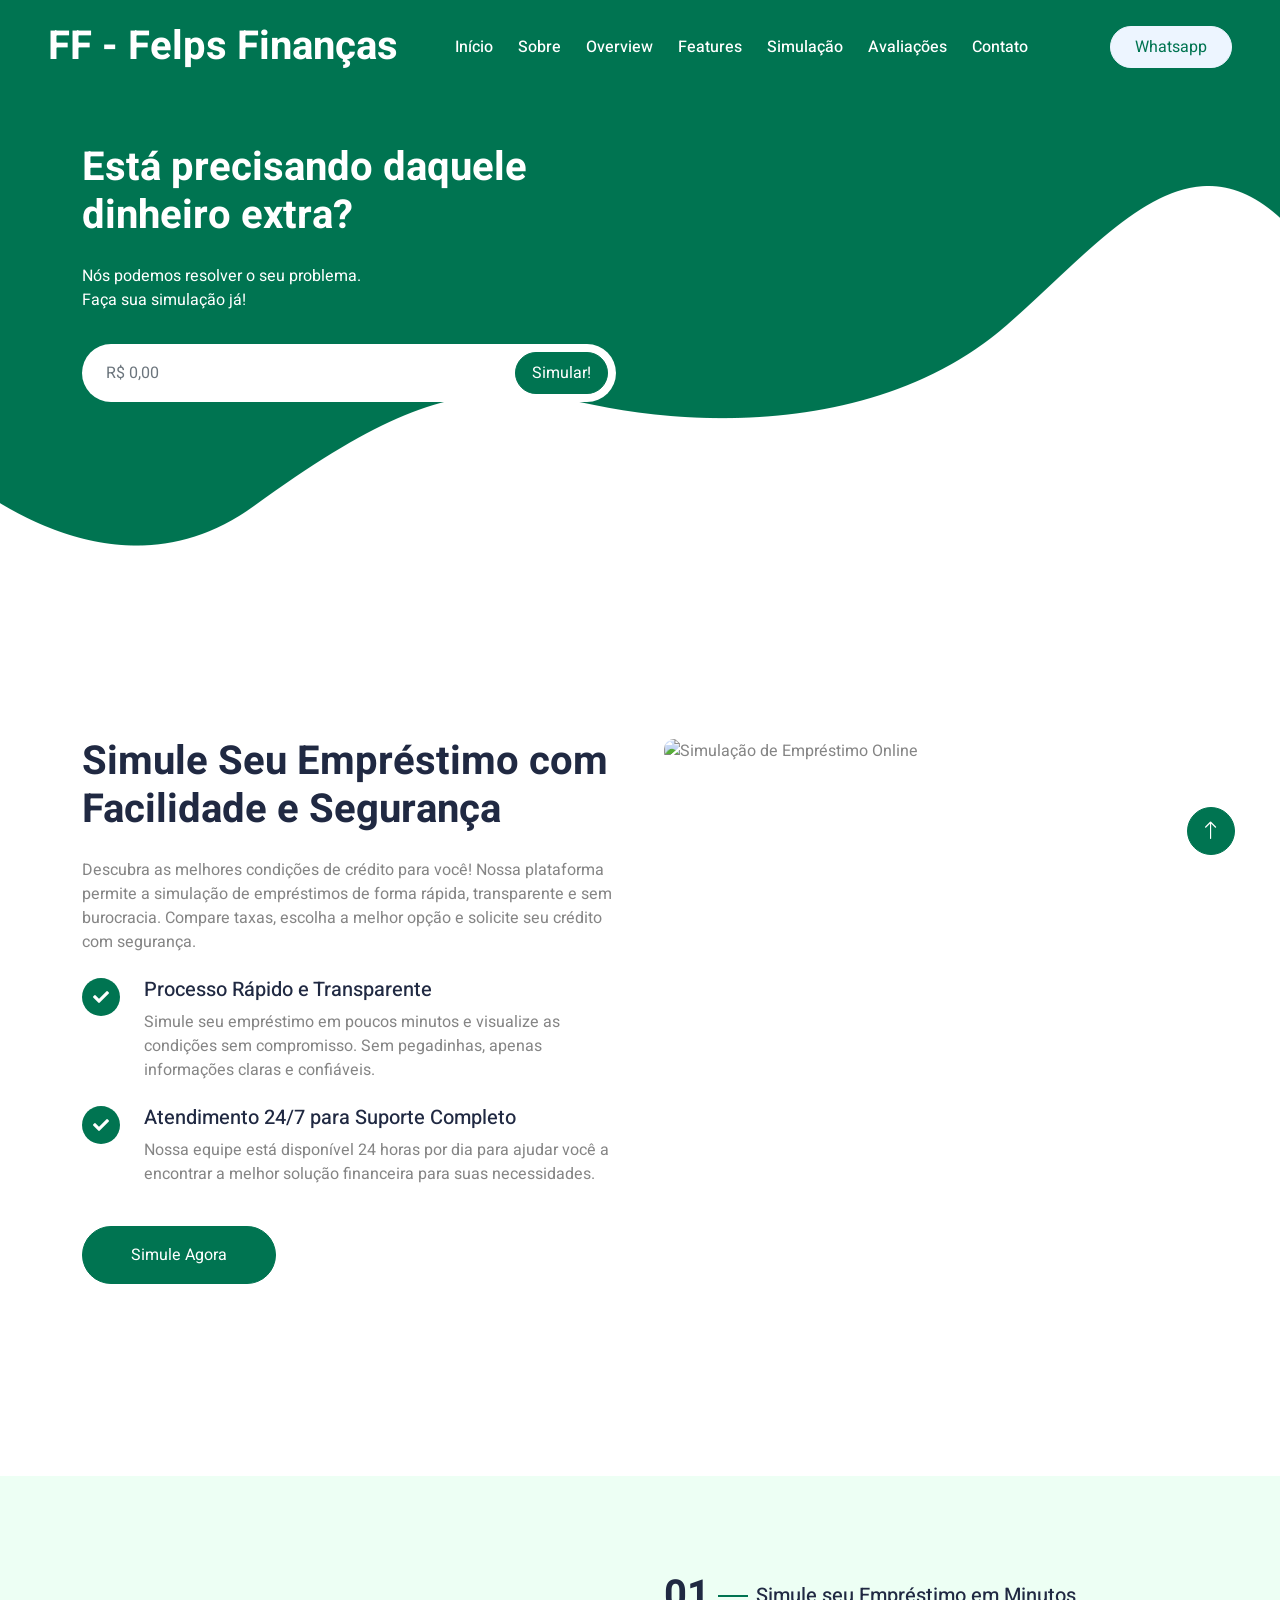
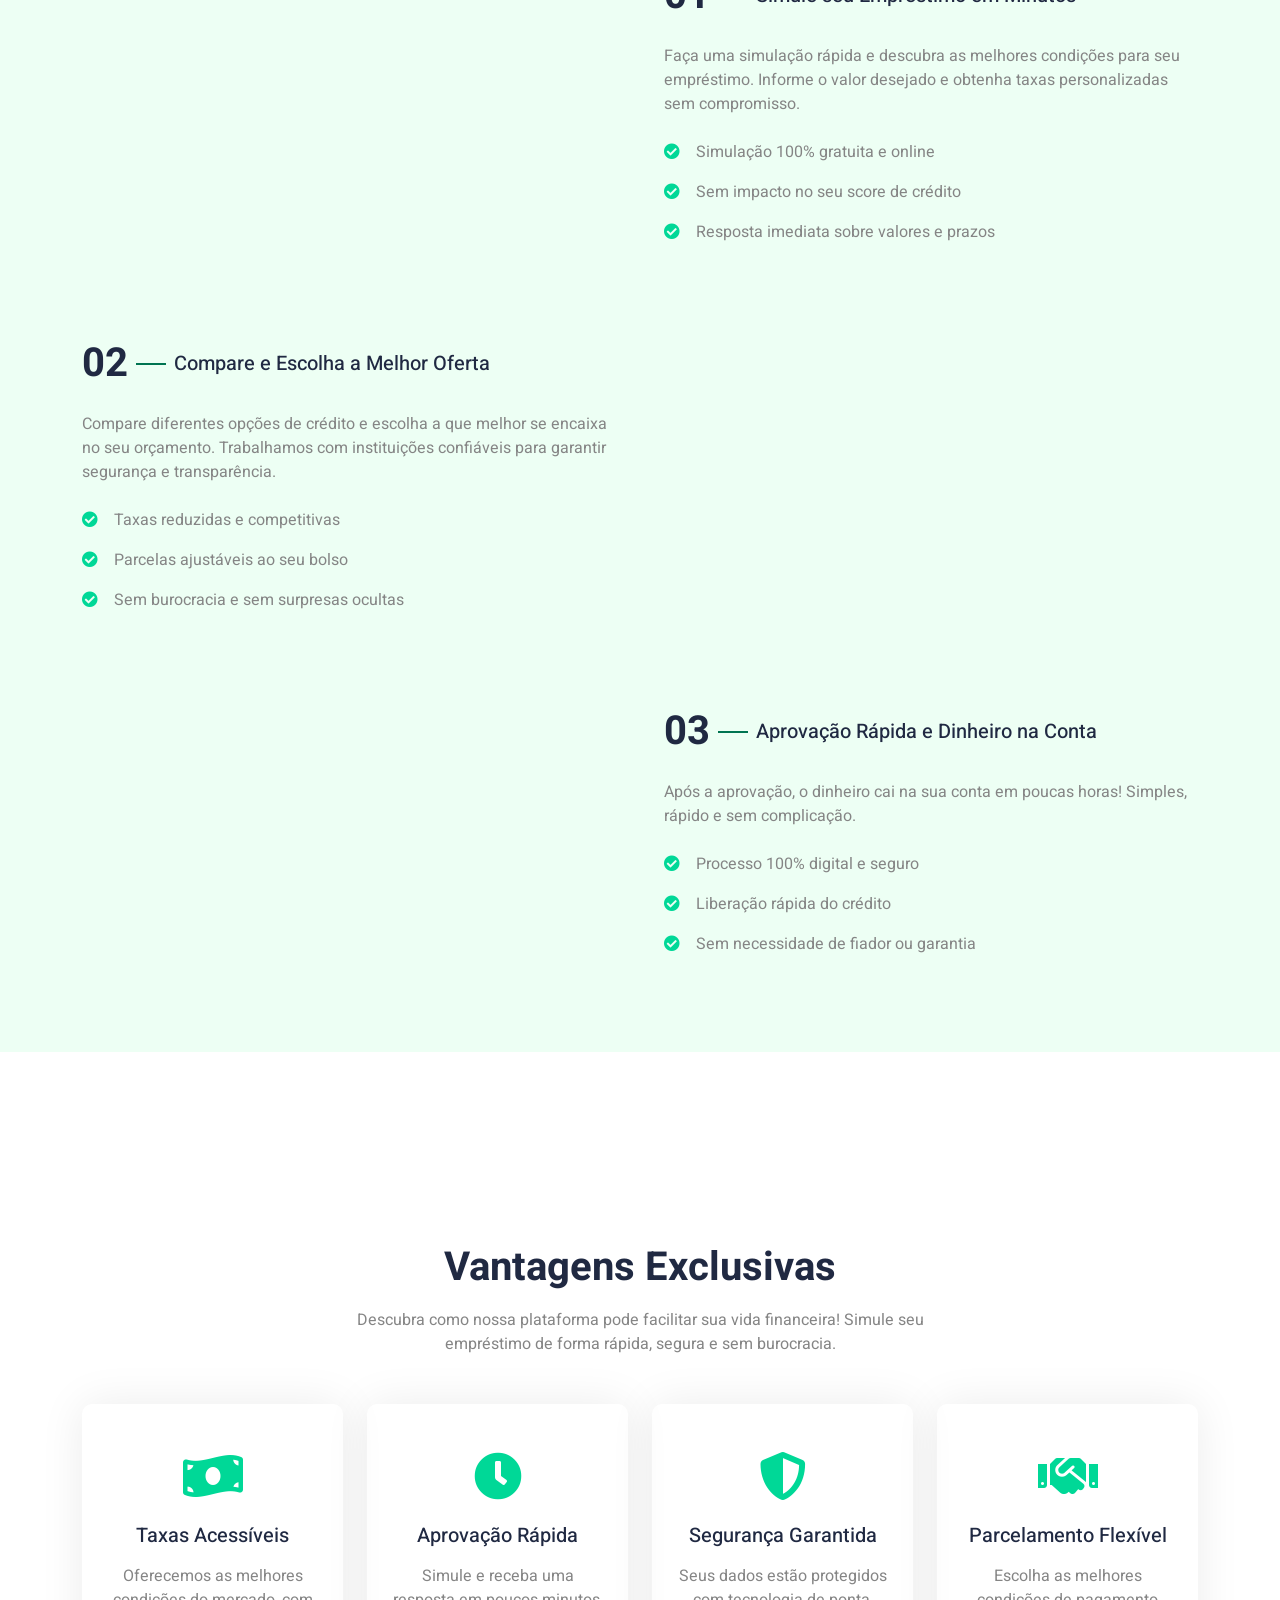
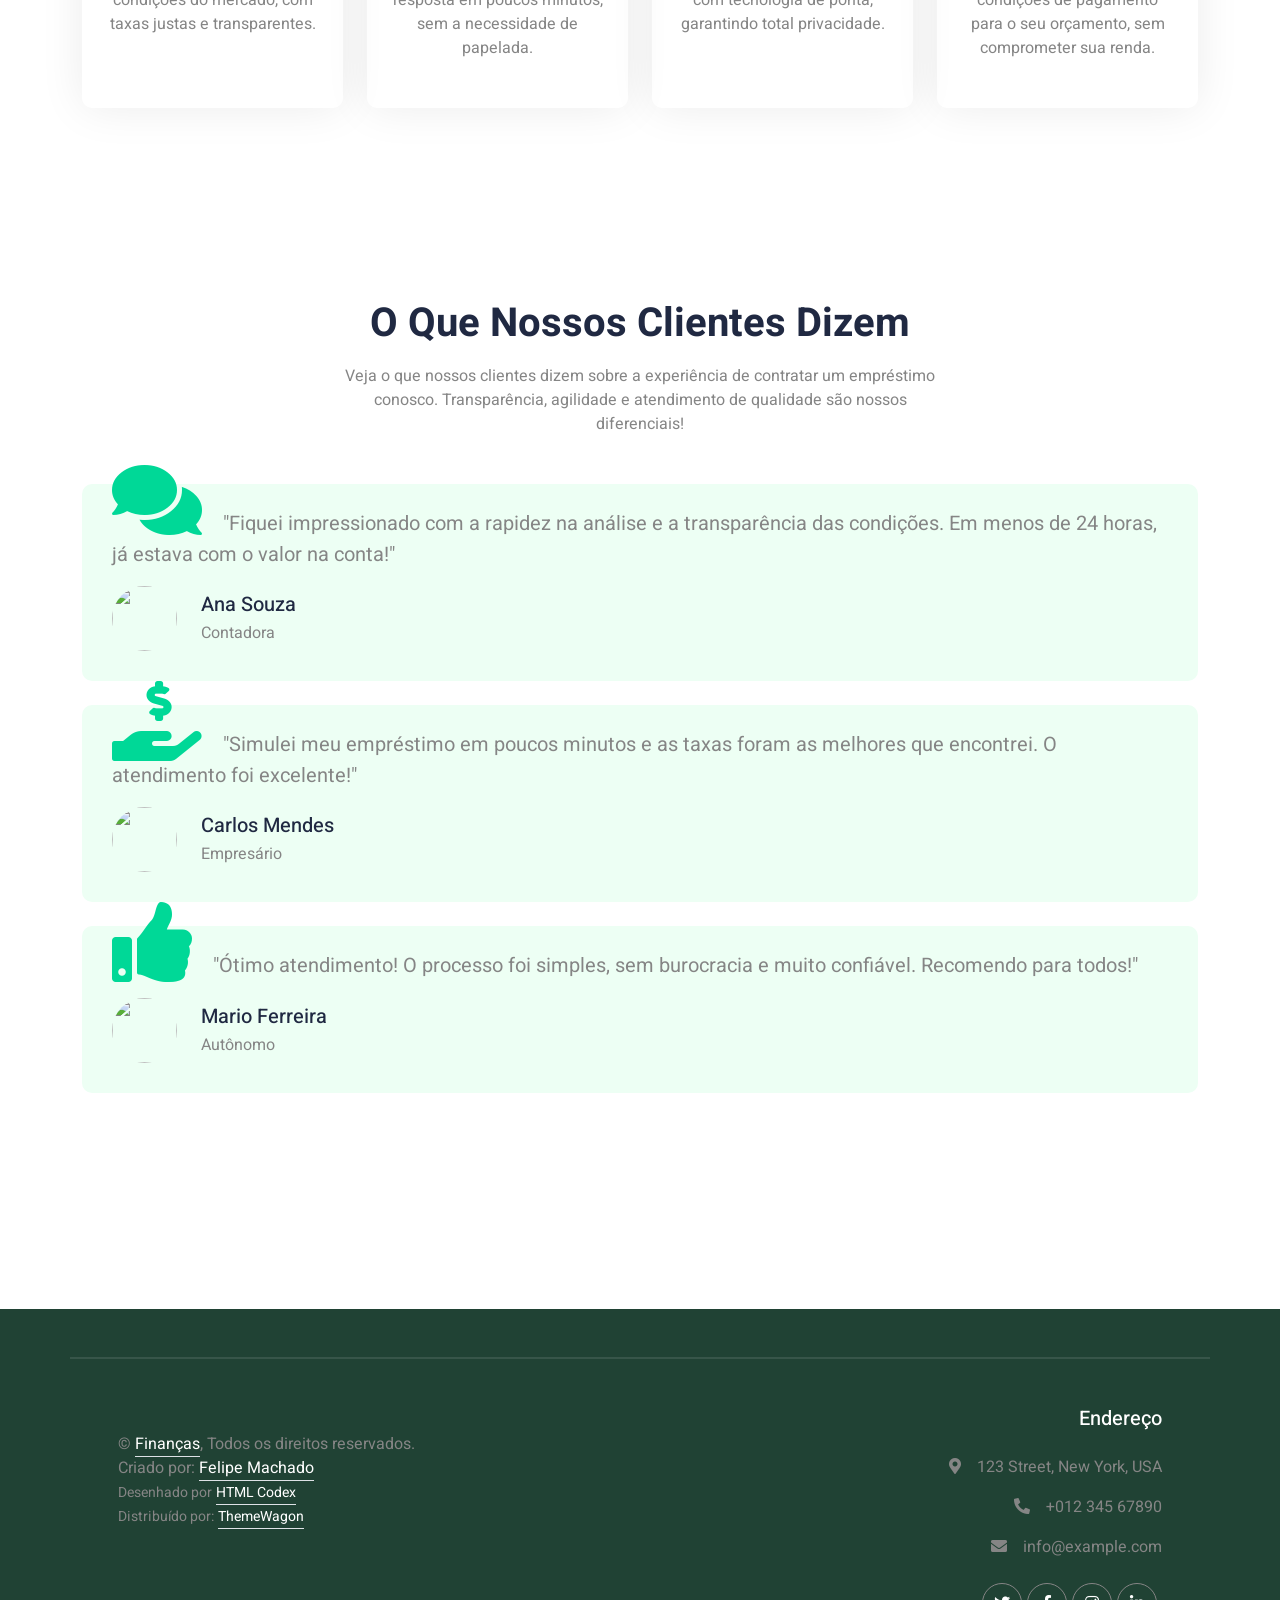
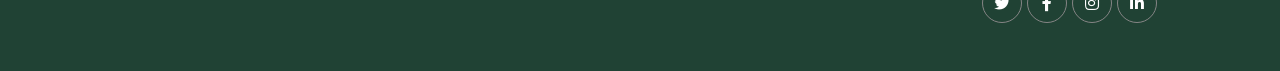
==== commit 236667f9: "titulo" ====
--- a/index.html
+++ b/index.html
@@ -2,7 +2,7 @@
 <html lang="en">
   <head>
     <meta charset="utf-8" />
-    <title>soFFer - Software Landing Page Template</title>
+    <title>FF - Felps Financas</title>
     <meta content="width=device-width, initial-scale=1.0" name="viewport" />
     <meta content="" name="keywords" />
     <meta content="" name="description" />
@@ -107,7 +107,7 @@
           class="navbar navbar-expand-lg navbar-light px-4 px-lg-5 py-3 py-lg-0"
         >
           <a href="" class="navbar-brand p-0">
-            <h1 class="m-0">Finanças</h1>
+            <h1 class="m-0">FF - Felps Finanças</h1>
             <!-- <img src="img/logo.png" alt="Logo"> -->
           </a>
           <button
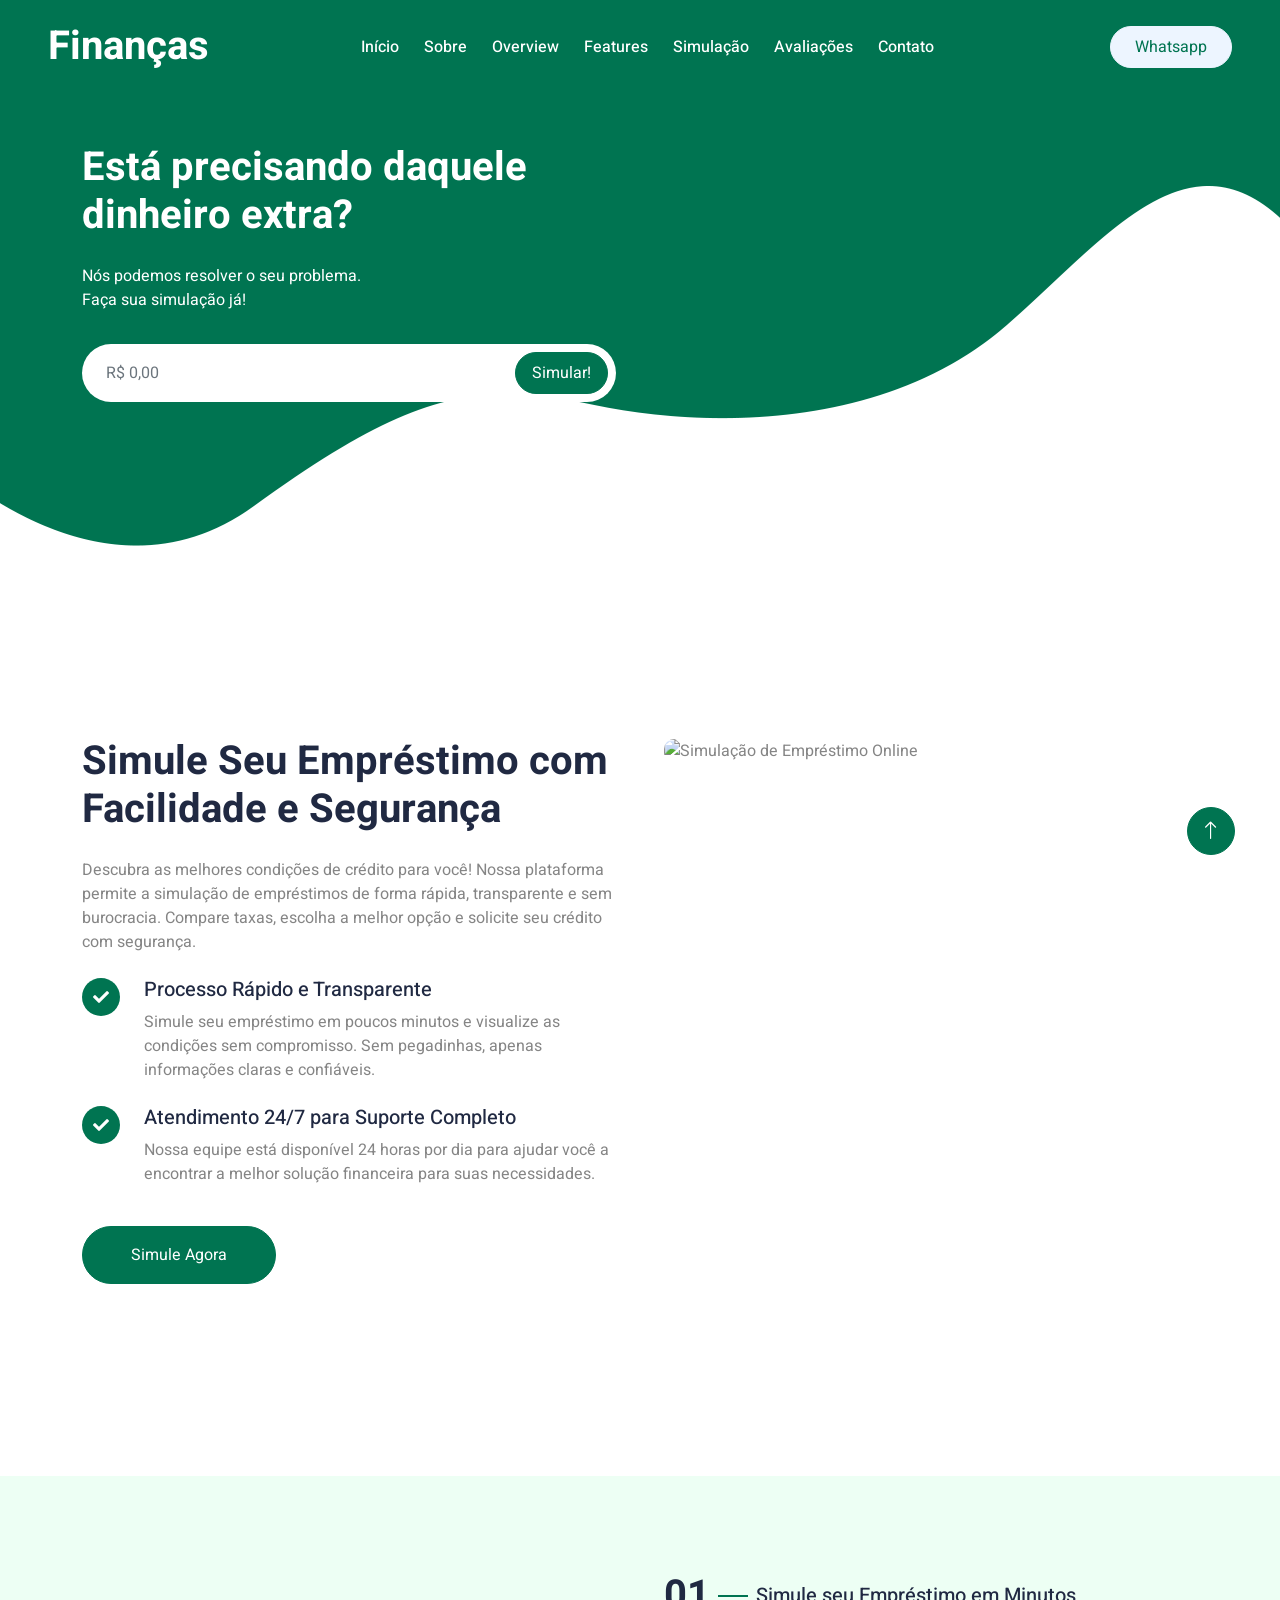
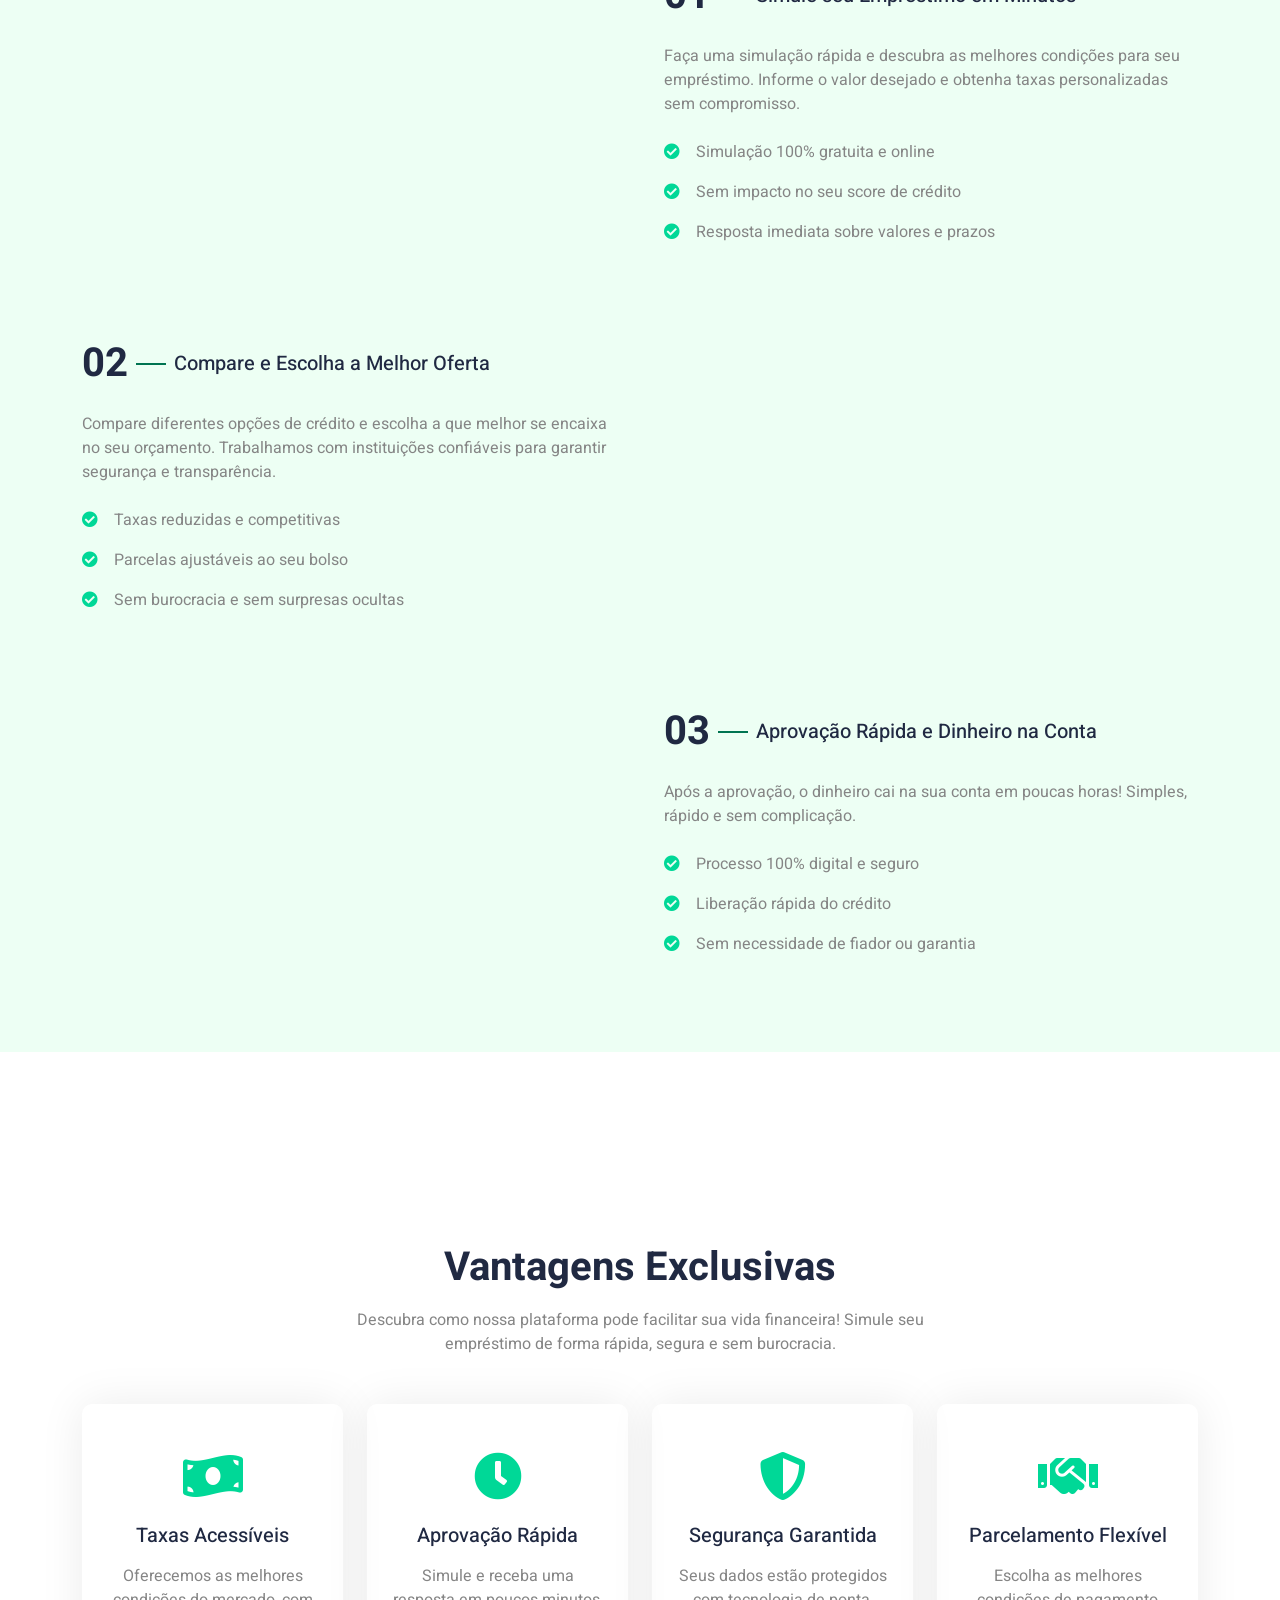
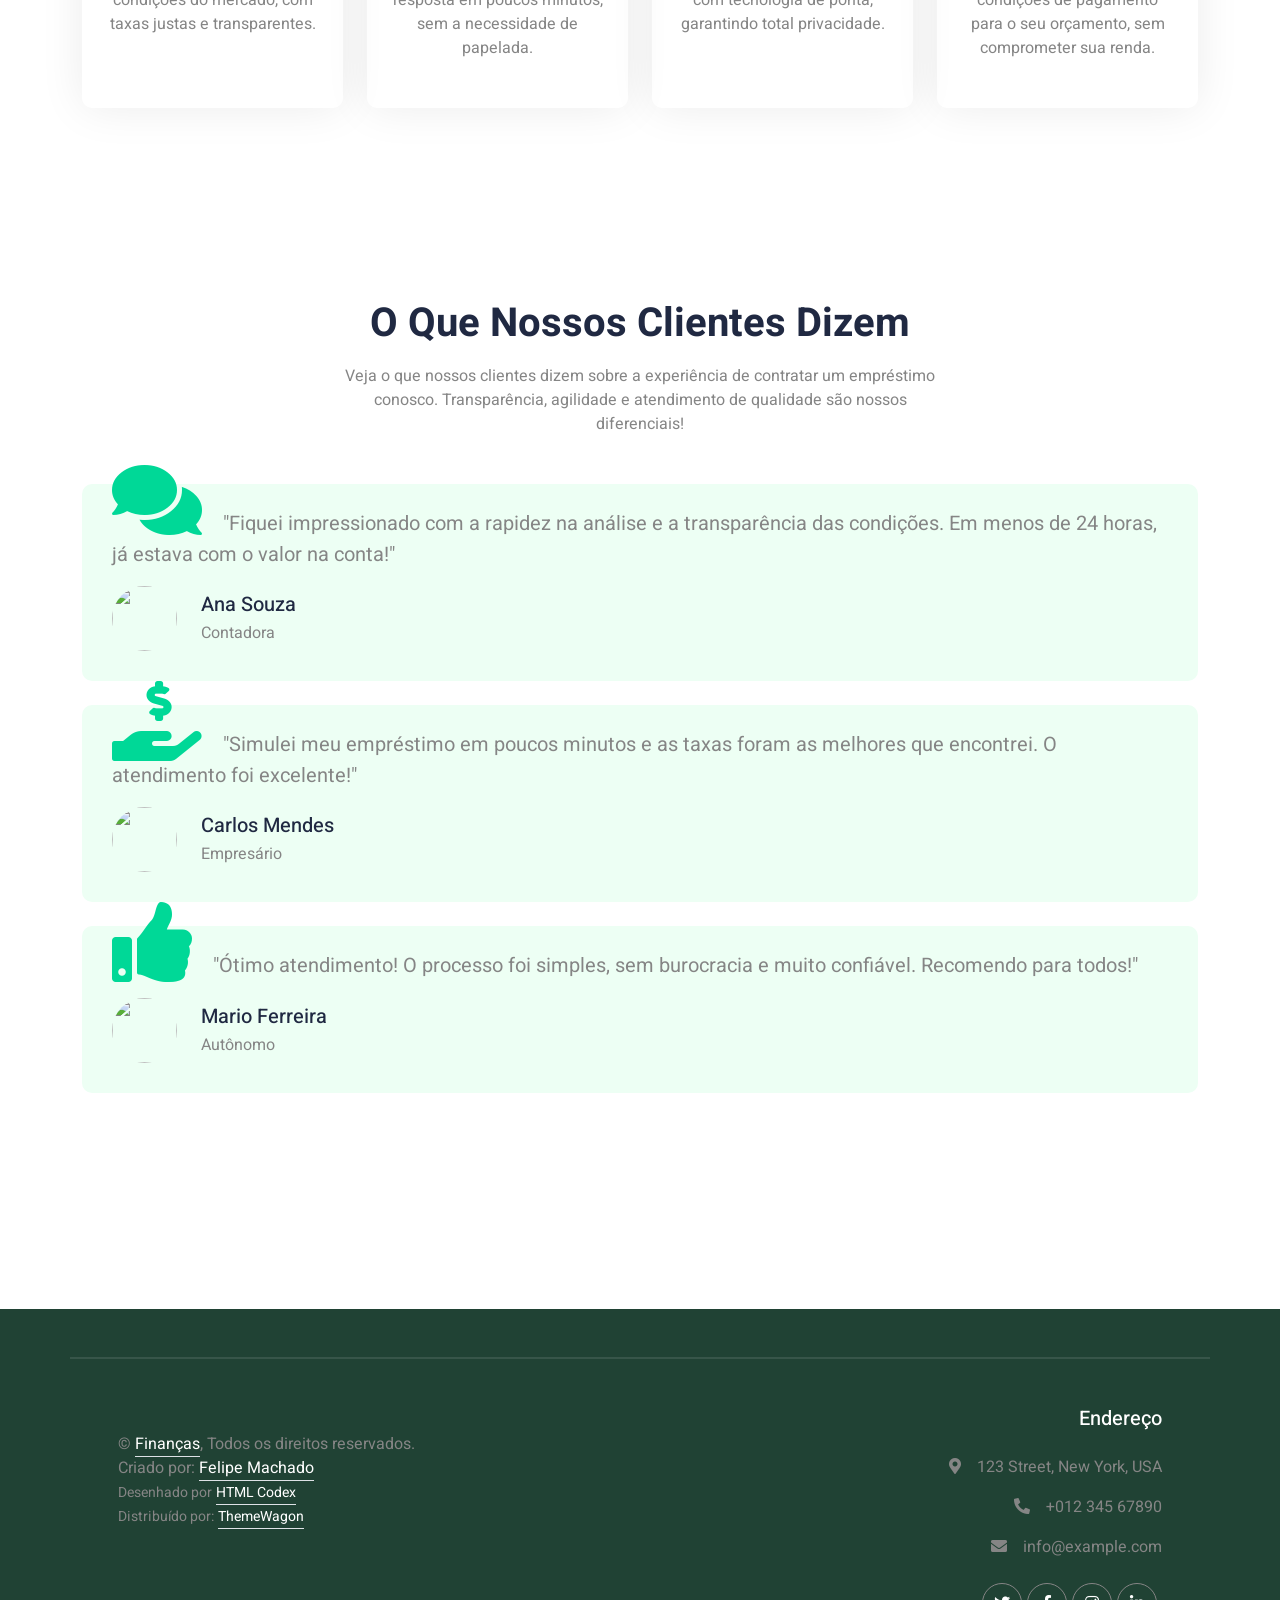
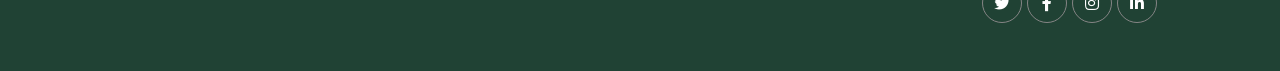
==== commit e138f518: "titulo 2" ====
--- a/index.html
+++ b/index.html
@@ -107,7 +107,7 @@
           class="navbar navbar-expand-lg navbar-light px-4 px-lg-5 py-3 py-lg-0"
         >
           <a href="" class="navbar-brand p-0">
-            <h1 class="m-0">FF - Felps Finanças</h1>
+            <h1 class="m-0">Finanças</h1>
             <!-- <img src="img/logo.png" alt="Logo"> -->
           </a>
           <button
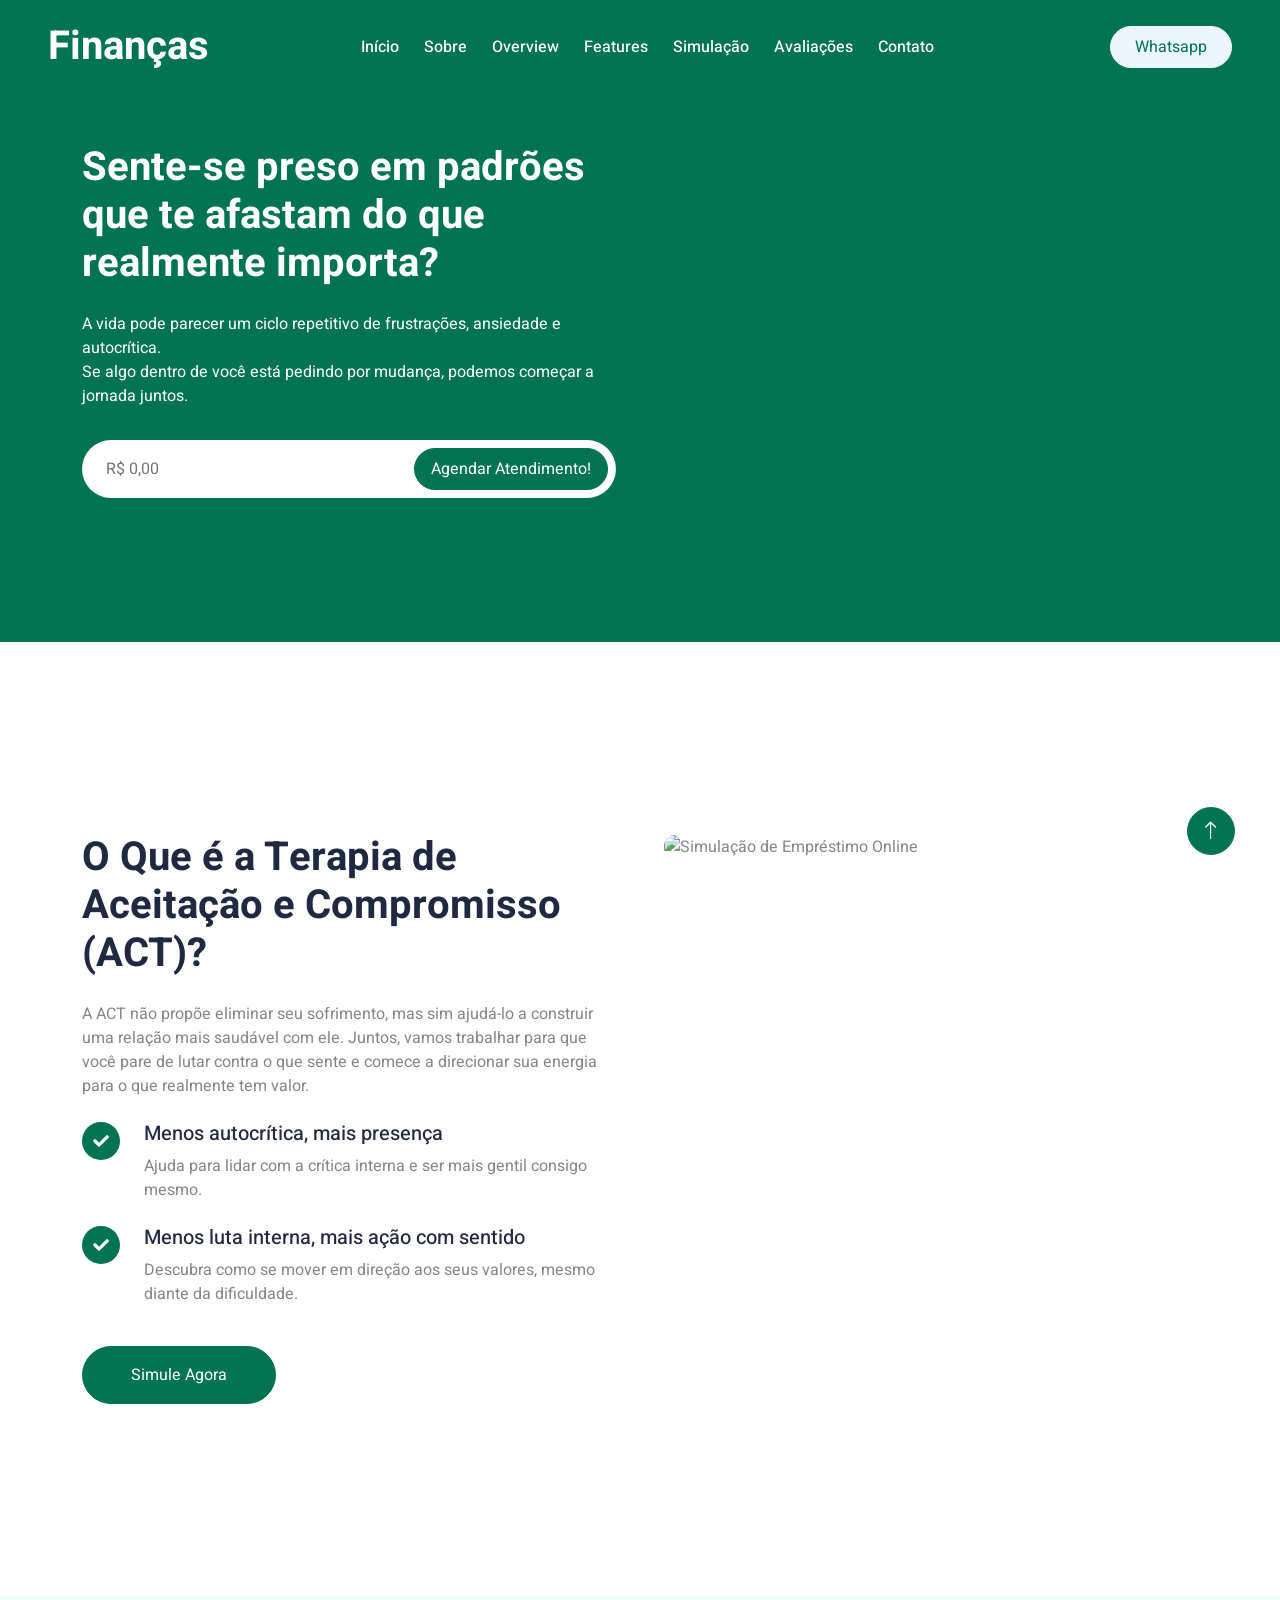
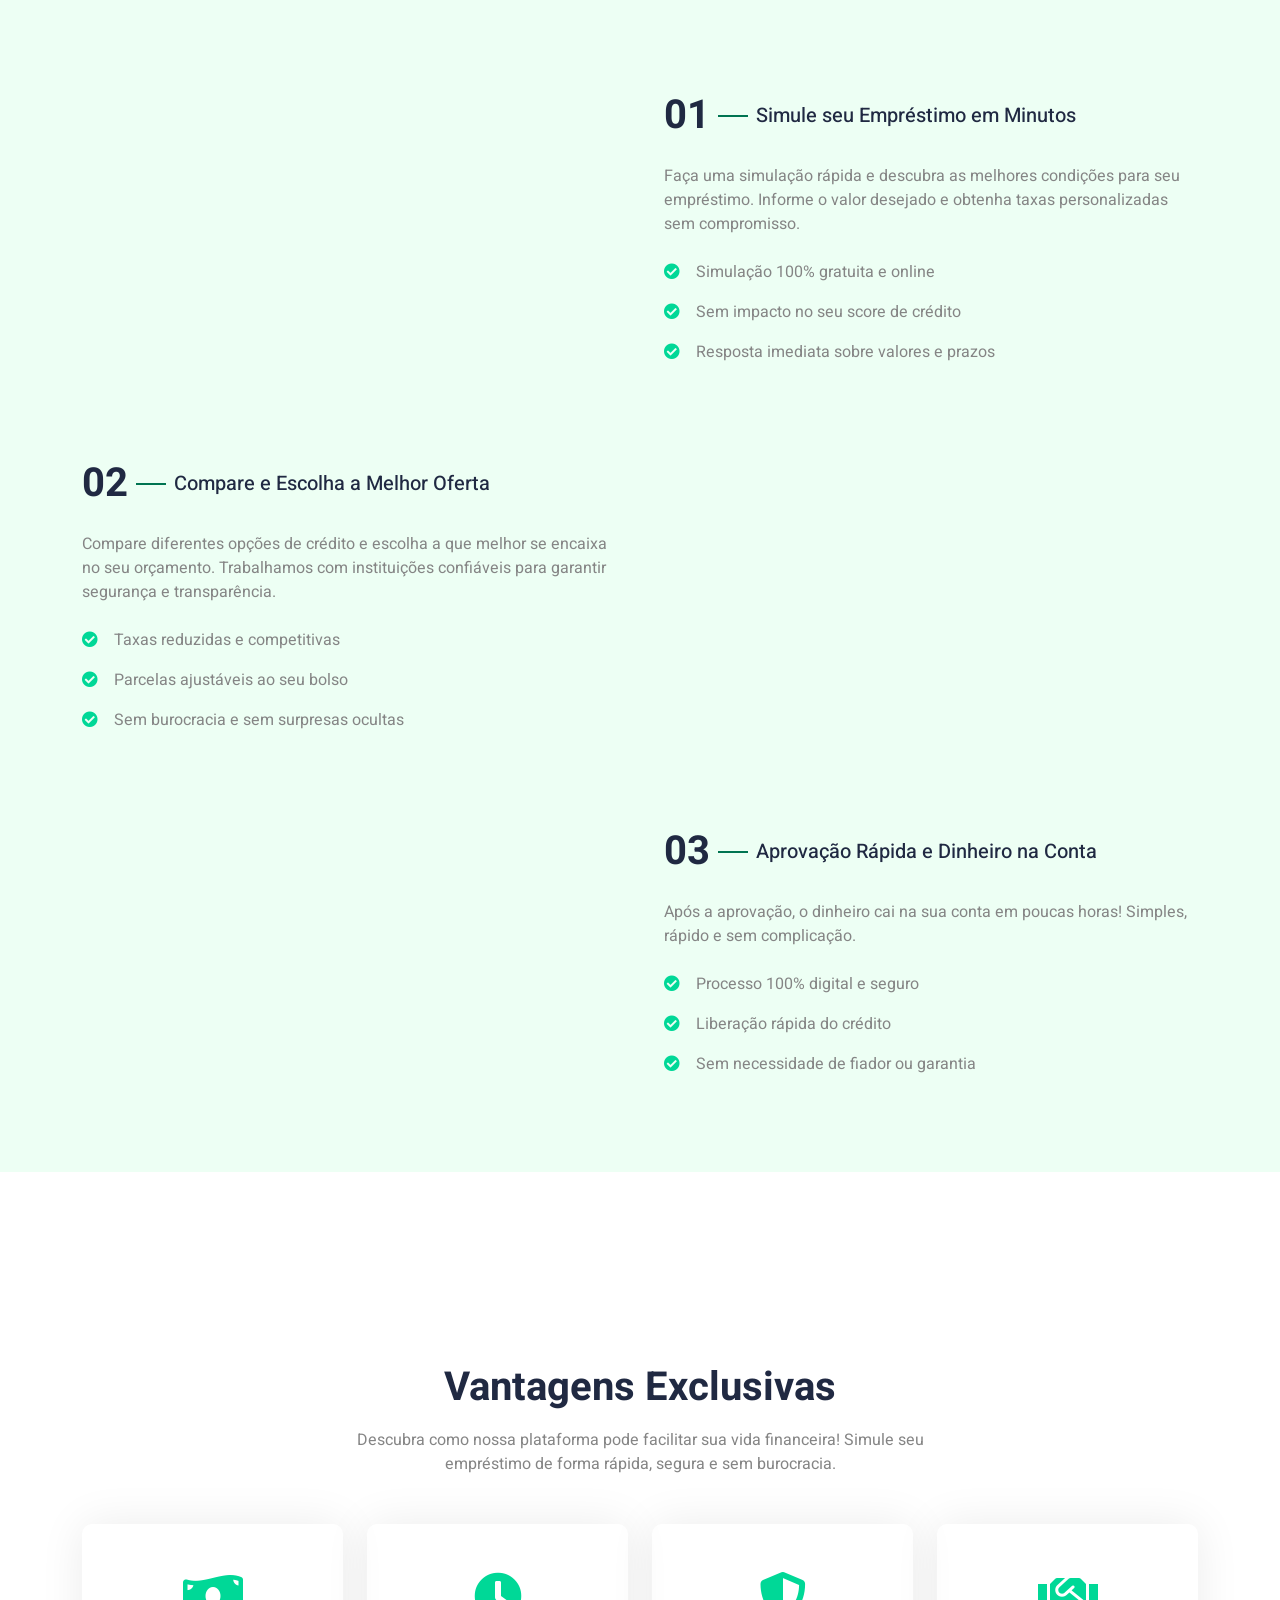
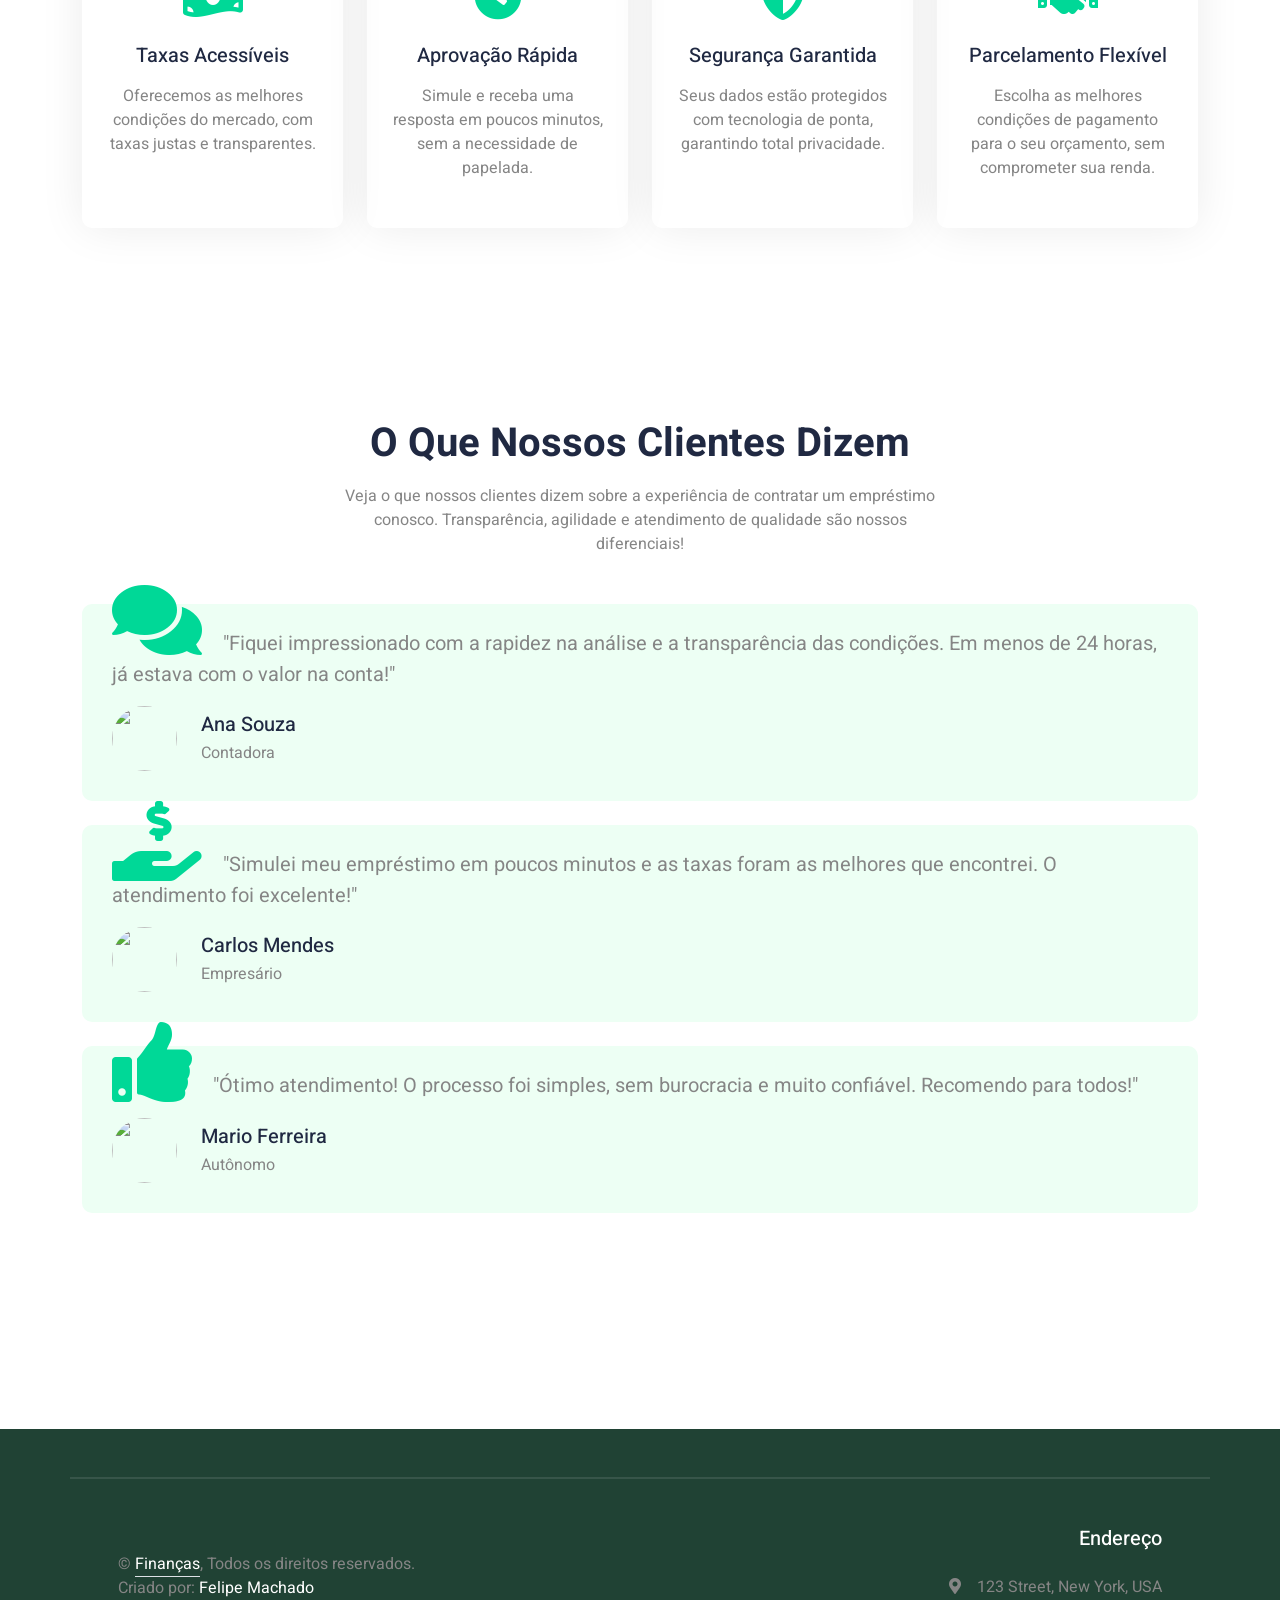
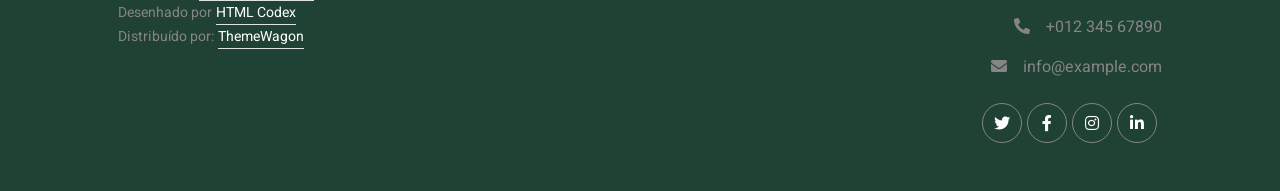
==== commit 6110b7b4: "novas telas novas telas" ====
--- a/index.html
+++ b/index.html
@@ -142,12 +142,15 @@
             <div class="row g-5 align-items-center">
               <div class="col-lg-6 text-center text-lg-start">
                 <h1 class="text-white mb-4 animated slideInDown">
-                  Está precisando daquele dinheiro extra?
+                  Sente-se preso em padrões que te afastam do que realmente
+                  importa?
                 </h1>
                 <p class="text-white pb-3 animated slideInDown">
-                  Nós podemos resolver o seu problema.
+                  A vida pode parecer um ciclo repetitivo de frustrações,
+                  ansiedade e autocrítica.
                   <br />
-                  Faça sua simulação já!
+                  Se algo dentro de você está pedindo por mudança, podemos
+                  começar a jornada juntos.
                 </p>
                 <div class="position-relative w-100 mt-3">
                   <input
@@ -162,7 +165,7 @@
                     class="btn btn-primary rounded-pill py-2 px-3 shadow-none position-absolute top-0 end-0 m-2"
                     onclick="generateWhatsAppLink()"
                   >
-                    Simular!
+                    Agendar Atendimento!
                   </button>
                 </div>
               </div>
@@ -185,13 +188,13 @@
           <div class="row g-5 flex-column-reverse flex-lg-row">
             <div class="col-lg-6 wow fadeInUp" data-wow-delay="0.1s">
               <h1 class="mb-4">
-                Simule Seu Empréstimo com Facilidade e Segurança
+                O Que é a Terapia de Aceitação e Compromisso (ACT)?
               </h1>
               <p class="mb-4">
-                Descubra as melhores condições de crédito para você! Nossa
-                plataforma permite a simulação de empréstimos de forma rápida,
-                transparente e sem burocracia. Compare taxas, escolha a melhor
-                opção e solicite seu crédito com segurança.
+                A ACT não propõe eliminar seu sofrimento, mas sim ajudá-lo a
+                construir uma relação mais saudável com ele. Juntos, vamos
+                trabalhar para que você pare de lutar contra o que sente e
+                comece a direcionar sua energia para o que realmente tem valor.
               </p>
               <div class="d-flex mb-4">
                 <div
@@ -200,11 +203,10 @@
                   <i class="fa fa-check"></i>
                 </div>
                 <div class="ms-4">
-                  <h5>Processo Rápido e Transparente</h5>
+                  <h5>Menos autocrítica, mais presença</h5>
                   <p class="mb-0">
-                    Simule seu empréstimo em poucos minutos e visualize as
-                    condições sem compromisso. Sem pegadinhas, apenas
-                    informações claras e confiáveis.
+                    Ajuda para lidar com a crítica interna e ser mais gentil
+                    consigo mesmo.
                   </p>
                 </div>
               </div>
@@ -215,11 +217,10 @@
                   <i class="fa fa-check"></i>
                 </div>
                 <div class="ms-4">
-                  <h5>Atendimento 24/7 para Suporte Completo</h5>
+                  <h5>Menos luta interna, mais ação com sentido</h5>
                   <p class="mb-0">
-                    Nossa equipe está disponível 24 horas por dia para ajudar
-                    você a encontrar a melhor solução financeira para suas
-                    necessidades.
+                    Descubra como se mover em direção aos seus valores, mesmo
+                    diante da dificuldade.
                   </p>
                 </div>
               </div>
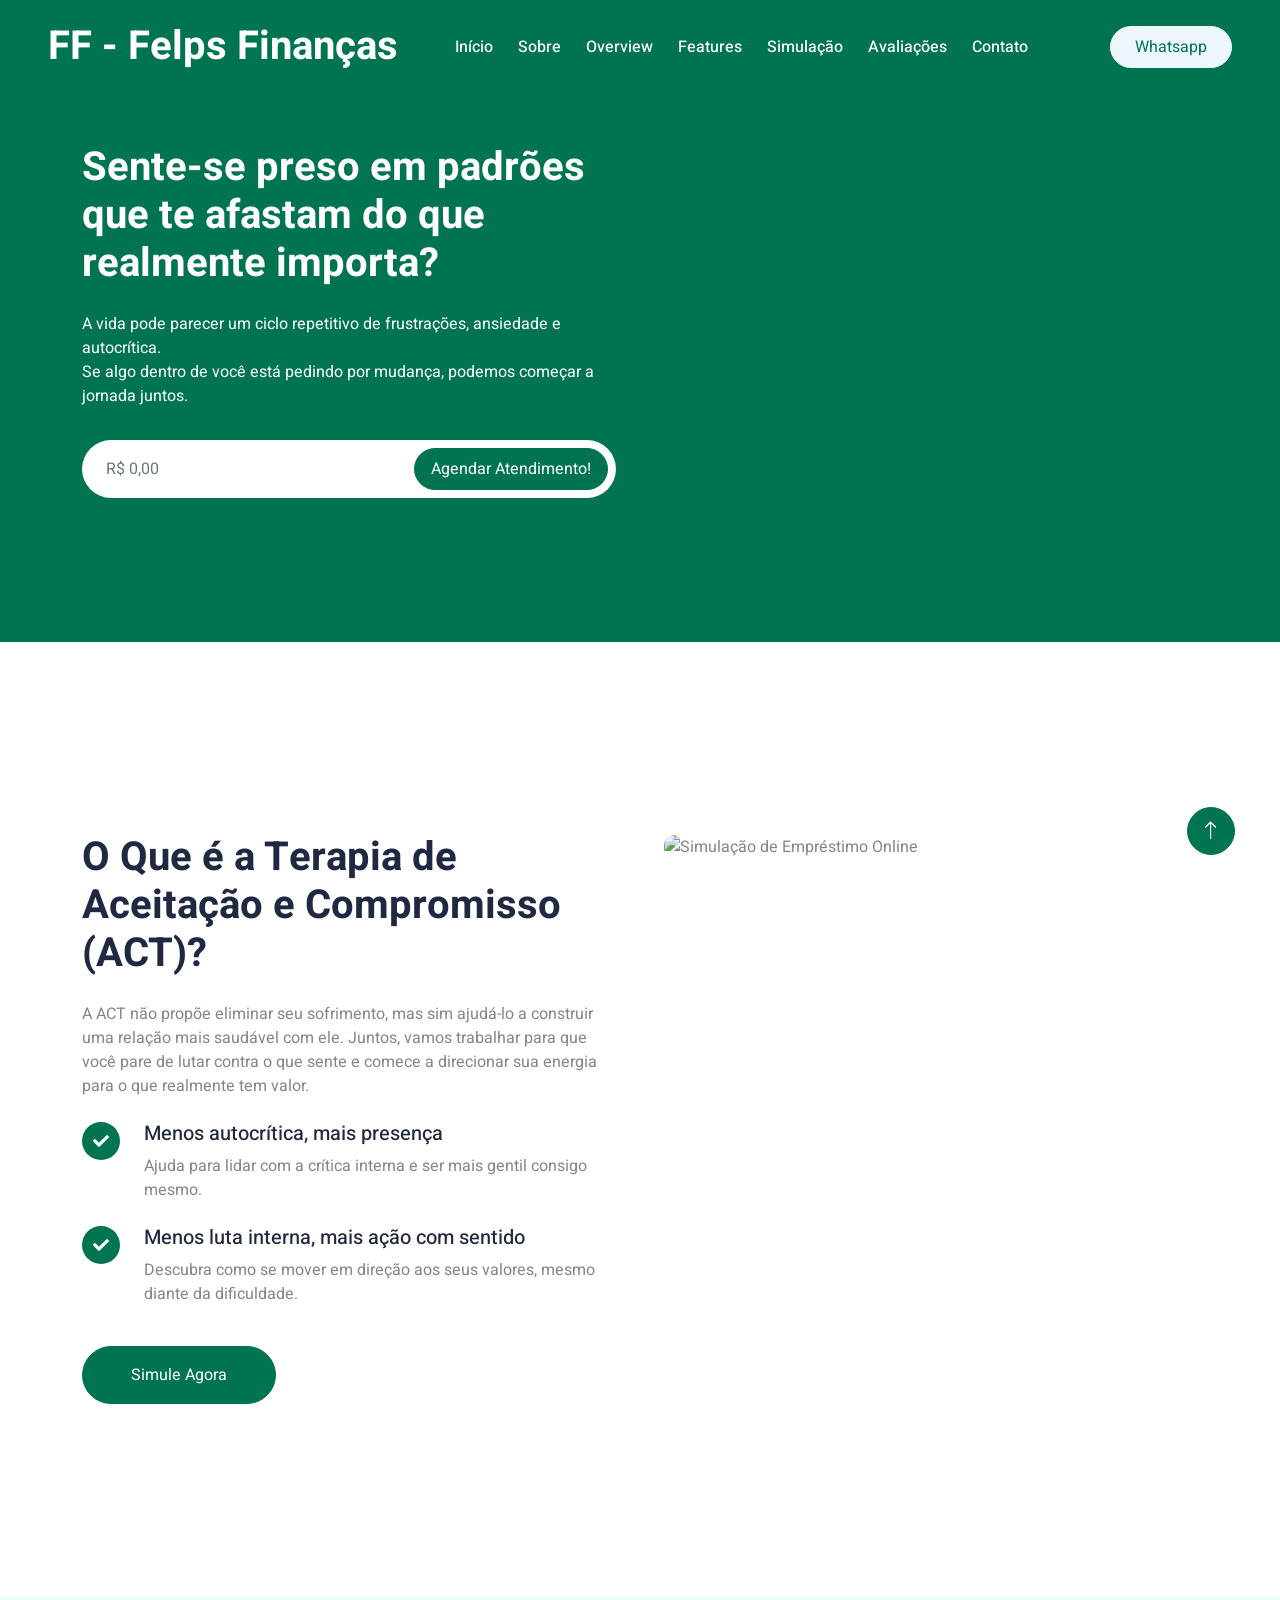
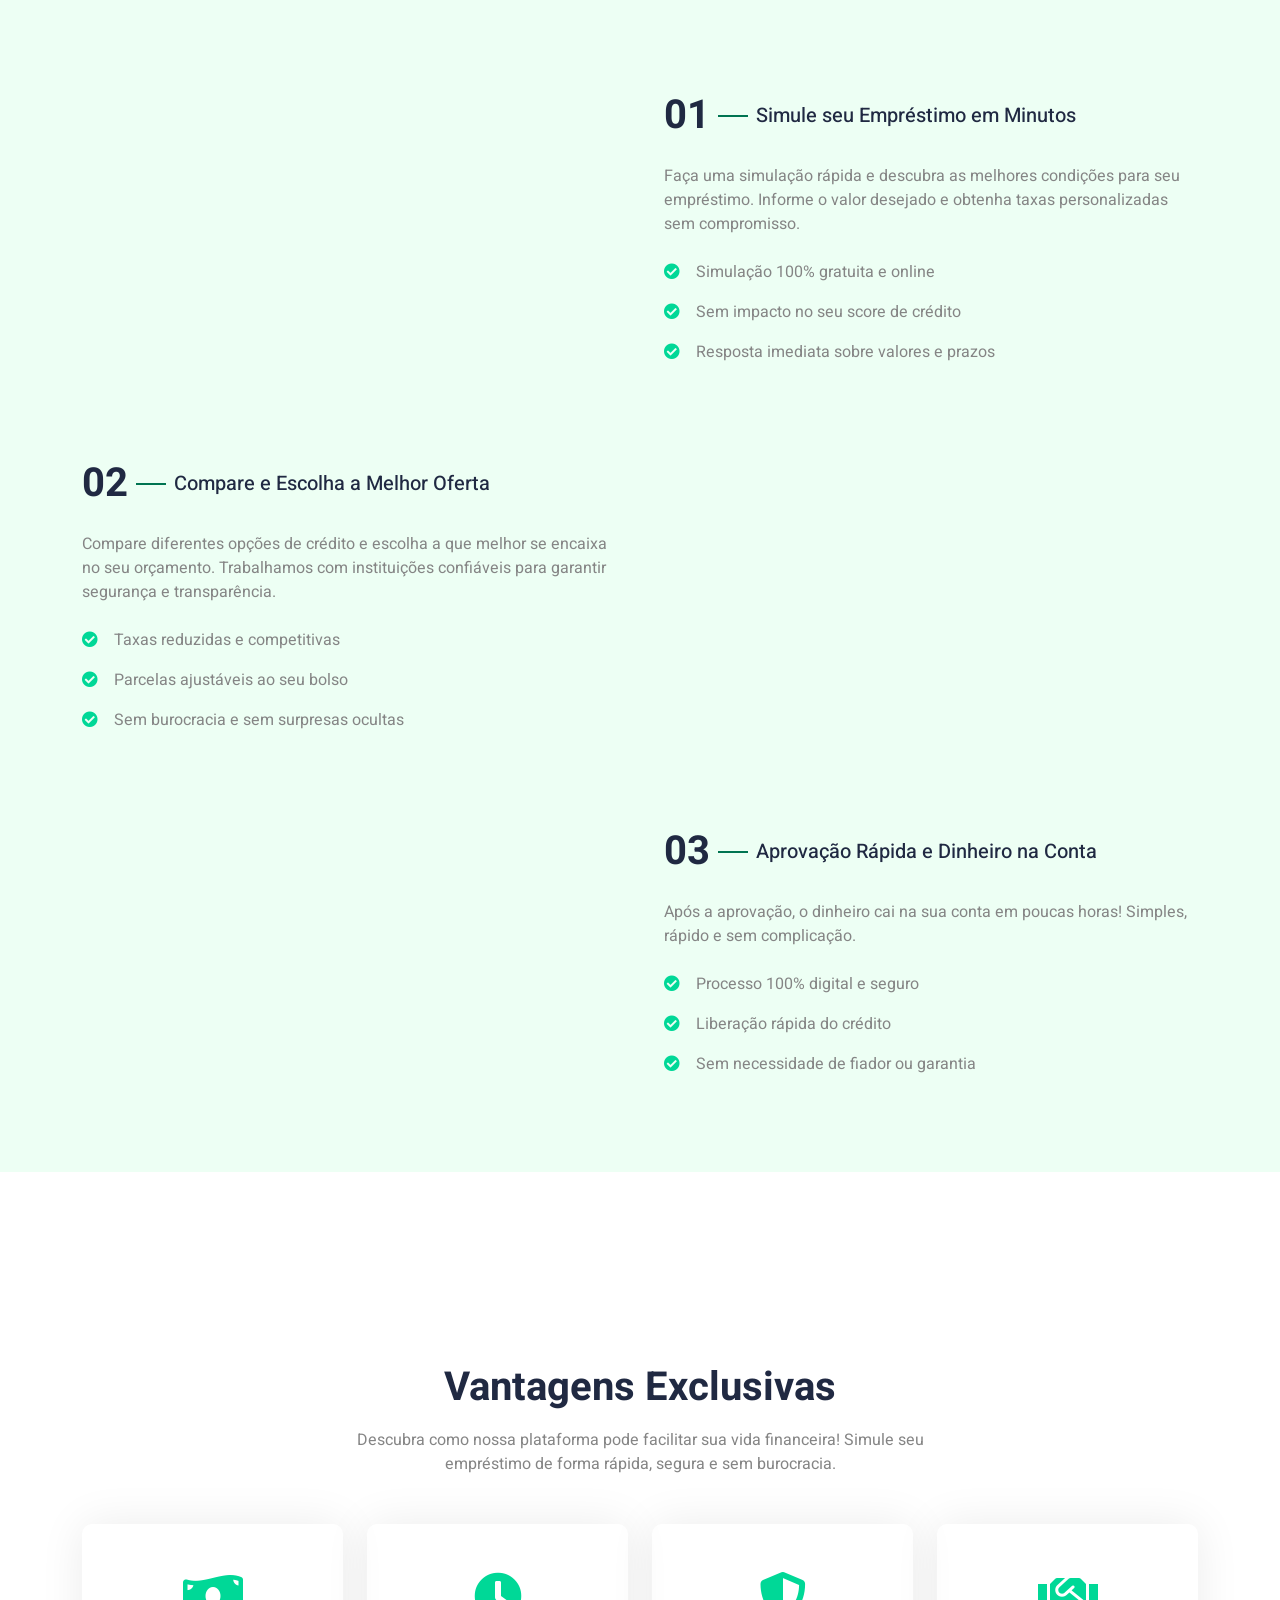
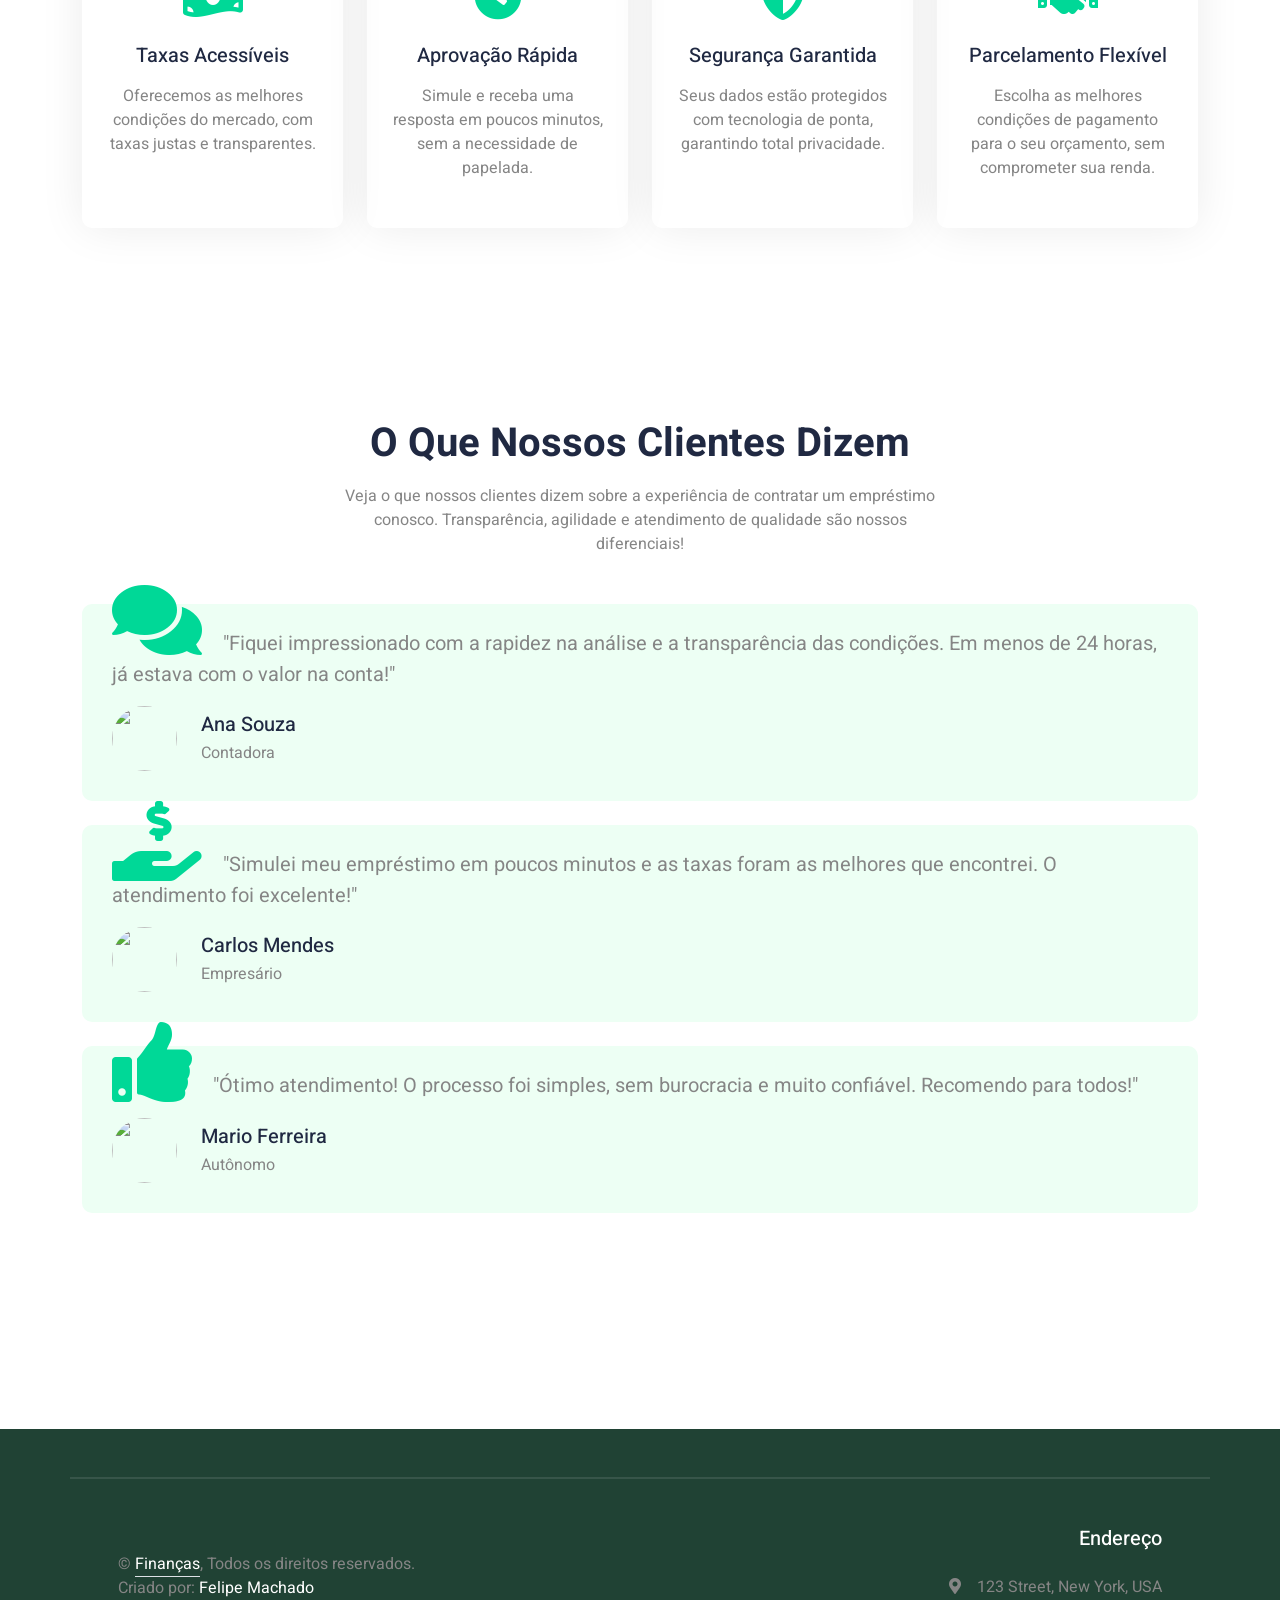
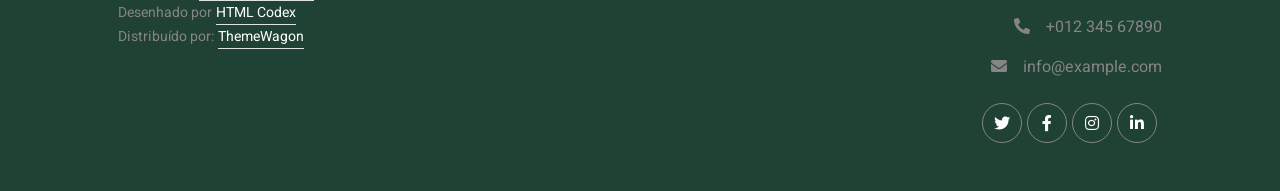
==== commit 5b90de5d: "Revert "titulo 2" This reverts commit e138f518895943b05665dd5b3a26aaf012845170." ====
--- a/index.html
+++ b/index.html
@@ -107,7 +107,7 @@
           class="navbar navbar-expand-lg navbar-light px-4 px-lg-5 py-3 py-lg-0"
         >
           <a href="" class="navbar-brand p-0">
-            <h1 class="m-0">Finanças</h1>
+            <h1 class="m-0">FF - Felps Finanças</h1>
             <!-- <img src="img/logo.png" alt="Logo"> -->
           </a>
           <button
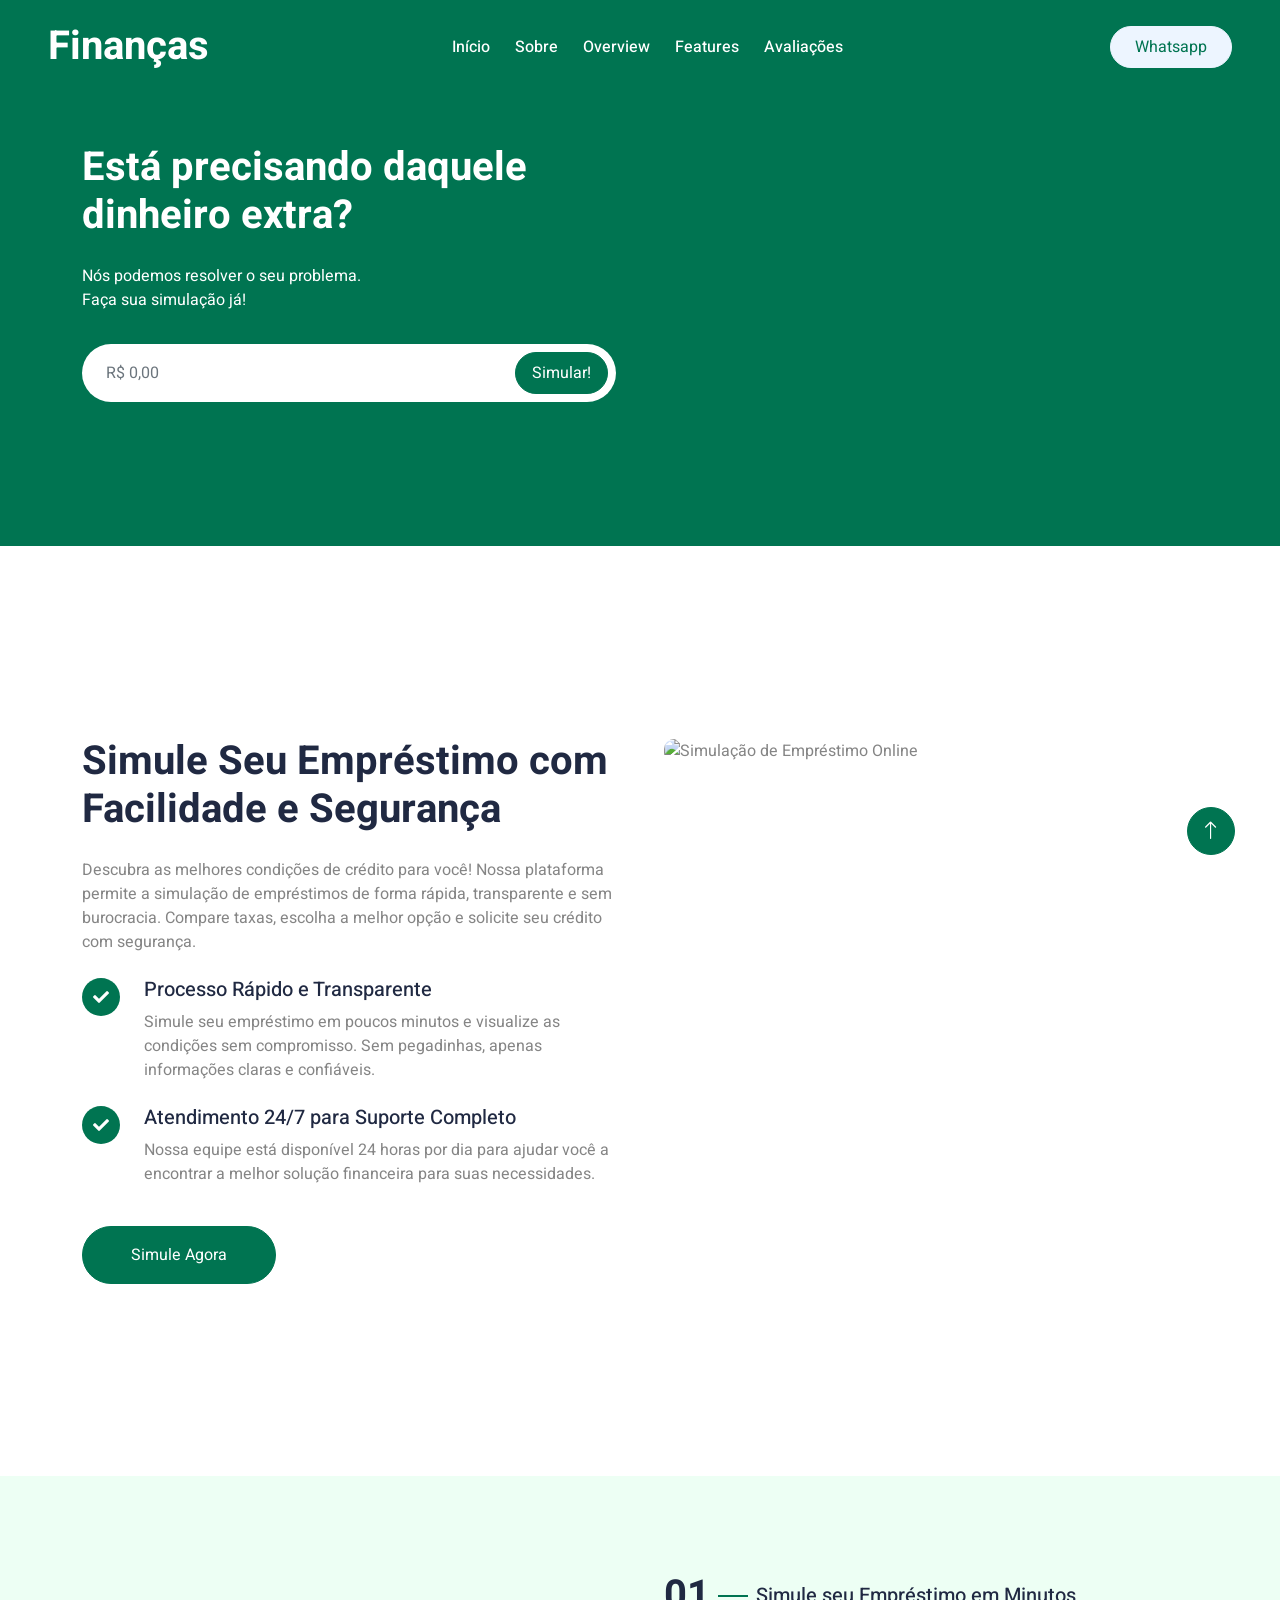
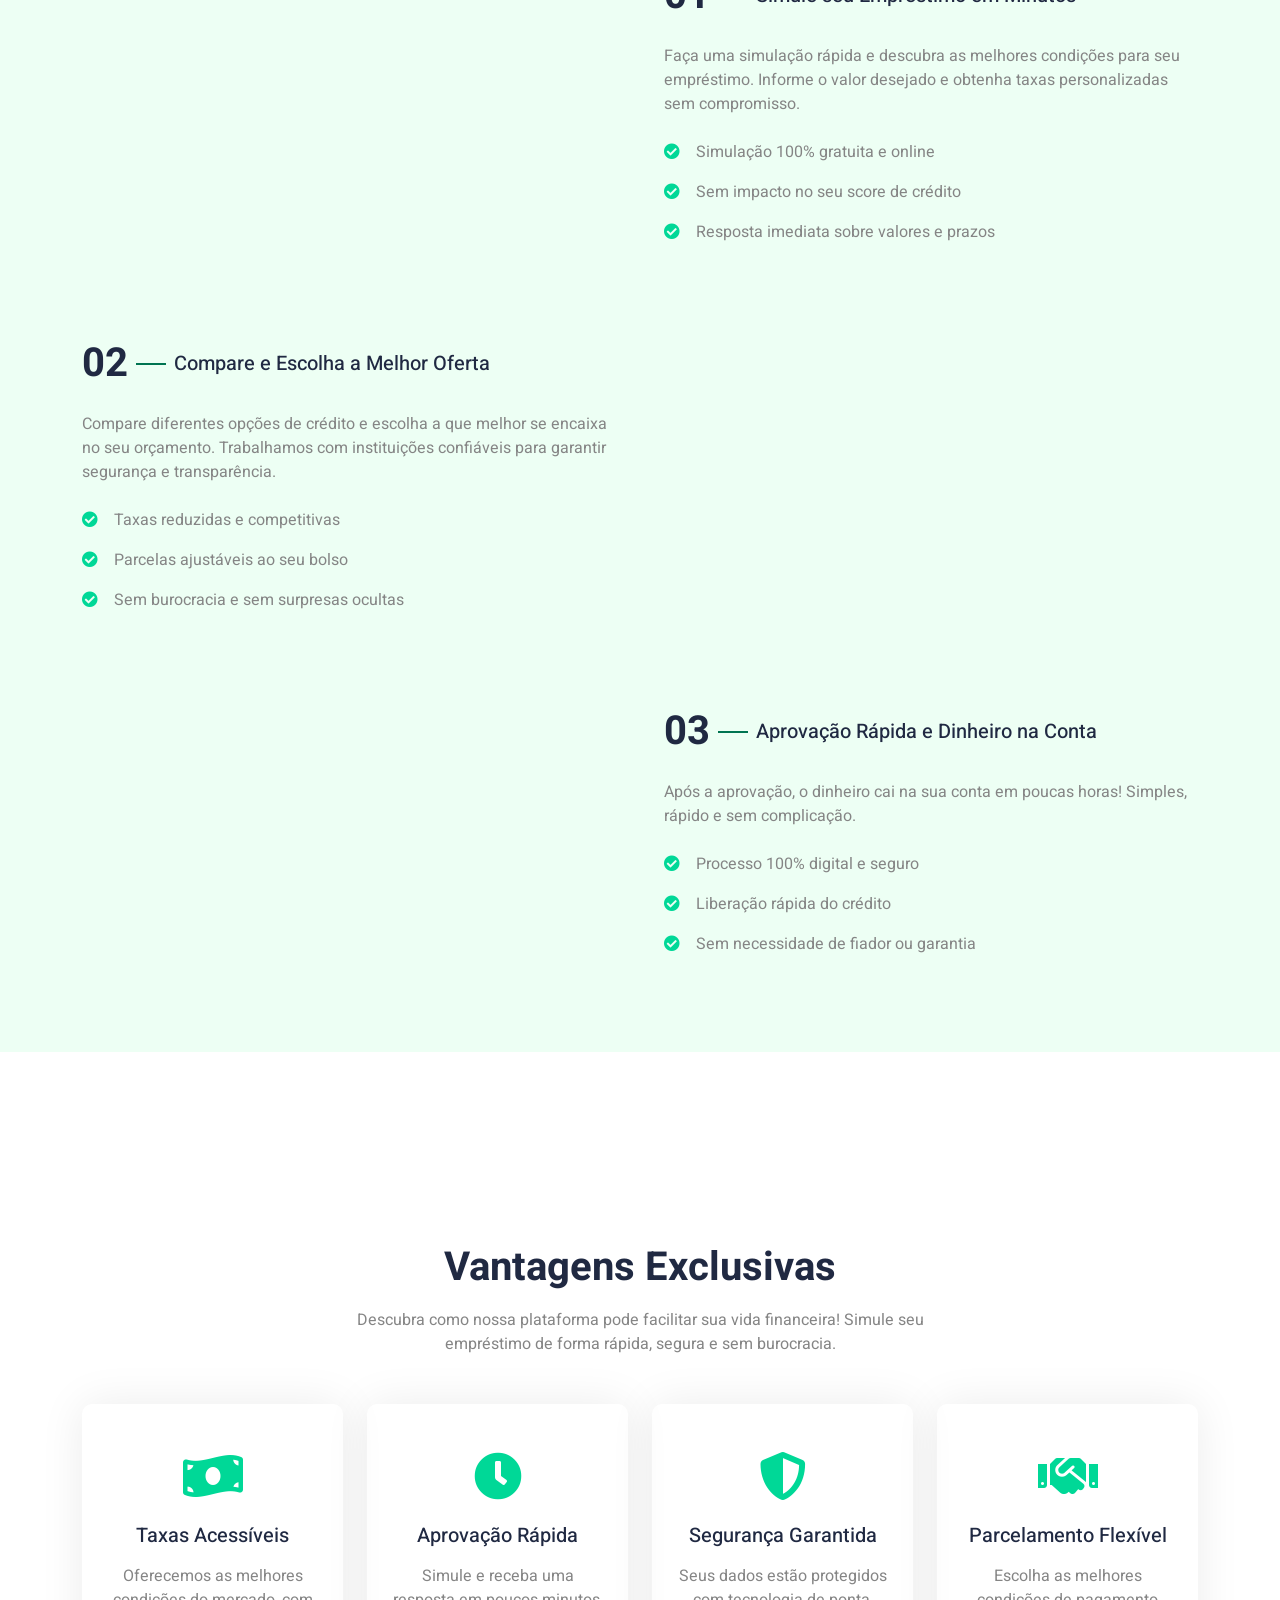
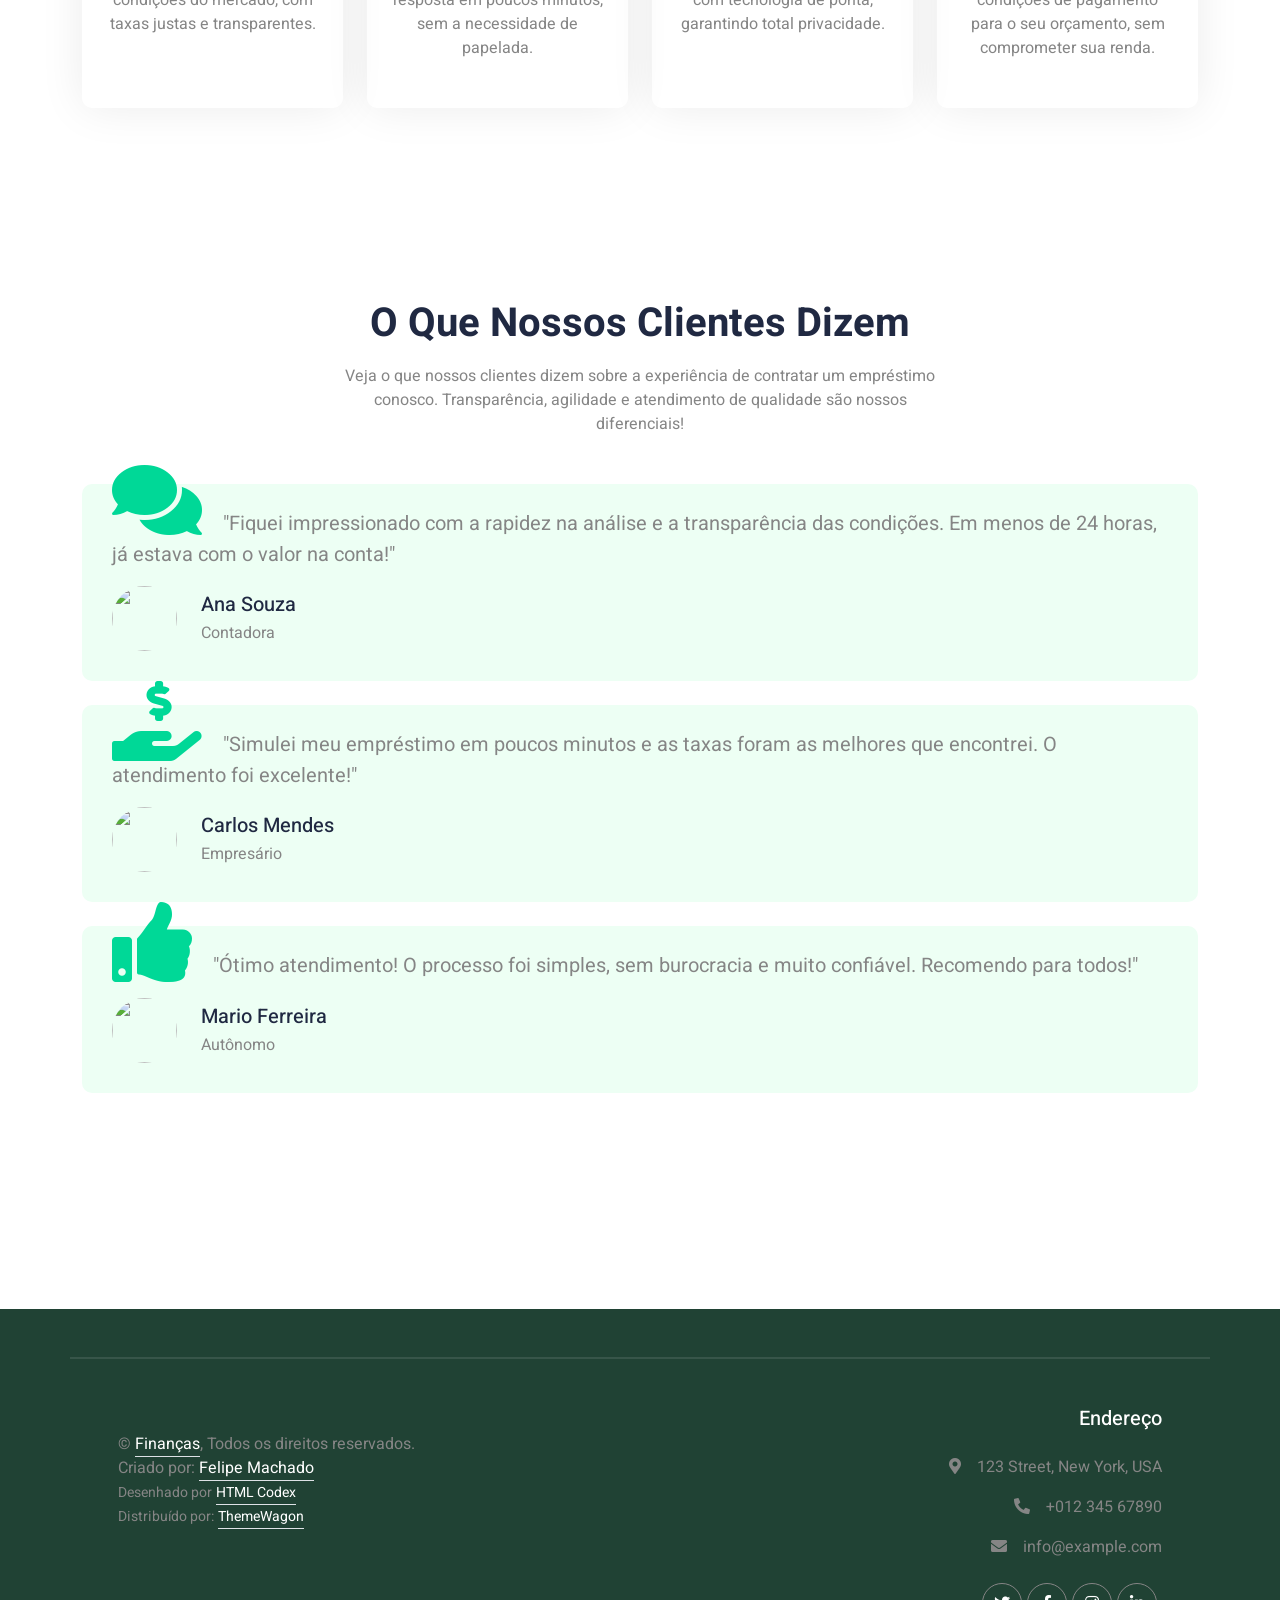
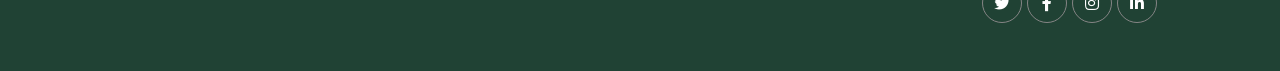
==== commit eff3f353: "update menu" ====
--- a/index.html
+++ b/index.html
@@ -107,7 +107,7 @@
           class="navbar navbar-expand-lg navbar-light px-4 px-lg-5 py-3 py-lg-0"
         >
           <a href="" class="navbar-brand p-0">
-            <h1 class="m-0">FF - Felps Finanças</h1>
+            <h1 class="m-0">Finanças</h1>
             <!-- <img src="img/logo.png" alt="Logo"> -->
           </a>
           <button
@@ -124,9 +124,9 @@
               <a href="#about" class="nav-item nav-link">Sobre</a>
               <a href="#overview" class="nav-item nav-link">Overview</a>
               <a href="#features" class="nav-item nav-link">Features</a>
-              <a href="#pricing" class="nav-item nav-link">Simulação</a>
+              <!-- <a href="#pricing" class="nav-item nav-link">Simulação</a> -->
               <a href="#testimonial" class="nav-item nav-link">Avaliações</a>
-              <a href="#contact" class="nav-item nav-link">Contato</a>
+              <!-- <a href="#contact" class="nav-item nav-link">Contato</a> -->
             </div>
             <button
               onclick="abrirWhatsApp()"
@@ -142,15 +142,12 @@
             <div class="row g-5 align-items-center">
               <div class="col-lg-6 text-center text-lg-start">
                 <h1 class="text-white mb-4 animated slideInDown">
-                  Sente-se preso em padrões que te afastam do que realmente
-                  importa?
+                  Está precisando daquele dinheiro extra?
                 </h1>
                 <p class="text-white pb-3 animated slideInDown">
-                  A vida pode parecer um ciclo repetitivo de frustrações,
-                  ansiedade e autocrítica.
+                  Nós podemos resolver o seu problema.
                   <br />
-                  Se algo dentro de você está pedindo por mudança, podemos
-                  começar a jornada juntos.
+                  Faça sua simulação já!
                 </p>
                 <div class="position-relative w-100 mt-3">
                   <input
@@ -165,7 +162,7 @@
                     class="btn btn-primary rounded-pill py-2 px-3 shadow-none position-absolute top-0 end-0 m-2"
                     onclick="generateWhatsAppLink()"
                   >
-                    Agendar Atendimento!
+                    Simular!
                   </button>
                 </div>
               </div>
@@ -188,13 +185,13 @@
           <div class="row g-5 flex-column-reverse flex-lg-row">
             <div class="col-lg-6 wow fadeInUp" data-wow-delay="0.1s">
               <h1 class="mb-4">
-                O Que é a Terapia de Aceitação e Compromisso (ACT)?
+                Simule Seu Empréstimo com Facilidade e Segurança
               </h1>
               <p class="mb-4">
-                A ACT não propõe eliminar seu sofrimento, mas sim ajudá-lo a
-                construir uma relação mais saudável com ele. Juntos, vamos
-                trabalhar para que você pare de lutar contra o que sente e
-                comece a direcionar sua energia para o que realmente tem valor.
+                Descubra as melhores condições de crédito para você! Nossa
+                plataforma permite a simulação de empréstimos de forma rápida,
+                transparente e sem burocracia. Compare taxas, escolha a melhor
+                opção e solicite seu crédito com segurança.
               </p>
               <div class="d-flex mb-4">
                 <div
@@ -203,10 +200,11 @@
                   <i class="fa fa-check"></i>
                 </div>
                 <div class="ms-4">
-                  <h5>Menos autocrítica, mais presença</h5>
+                  <h5>Processo Rápido e Transparente</h5>
                   <p class="mb-0">
-                    Ajuda para lidar com a crítica interna e ser mais gentil
-                    consigo mesmo.
+                    Simule seu empréstimo em poucos minutos e visualize as
+                    condições sem compromisso. Sem pegadinhas, apenas
+                    informações claras e confiáveis.
                   </p>
                 </div>
               </div>
@@ -217,10 +215,11 @@
                   <i class="fa fa-check"></i>
                 </div>
                 <div class="ms-4">
-                  <h5>Menos luta interna, mais ação com sentido</h5>
+                  <h5>Atendimento 24/7 para Suporte Completo</h5>
                   <p class="mb-0">
-                    Descubra como se mover em direção aos seus valores, mesmo
-                    diante da dificuldade.
+                    Nossa equipe está disponível 24 horas por dia para ajudar
+                    você a encontrar a melhor solução financeira para suas
+                    necessidades.
                   </p>
                 </div>
               </div>
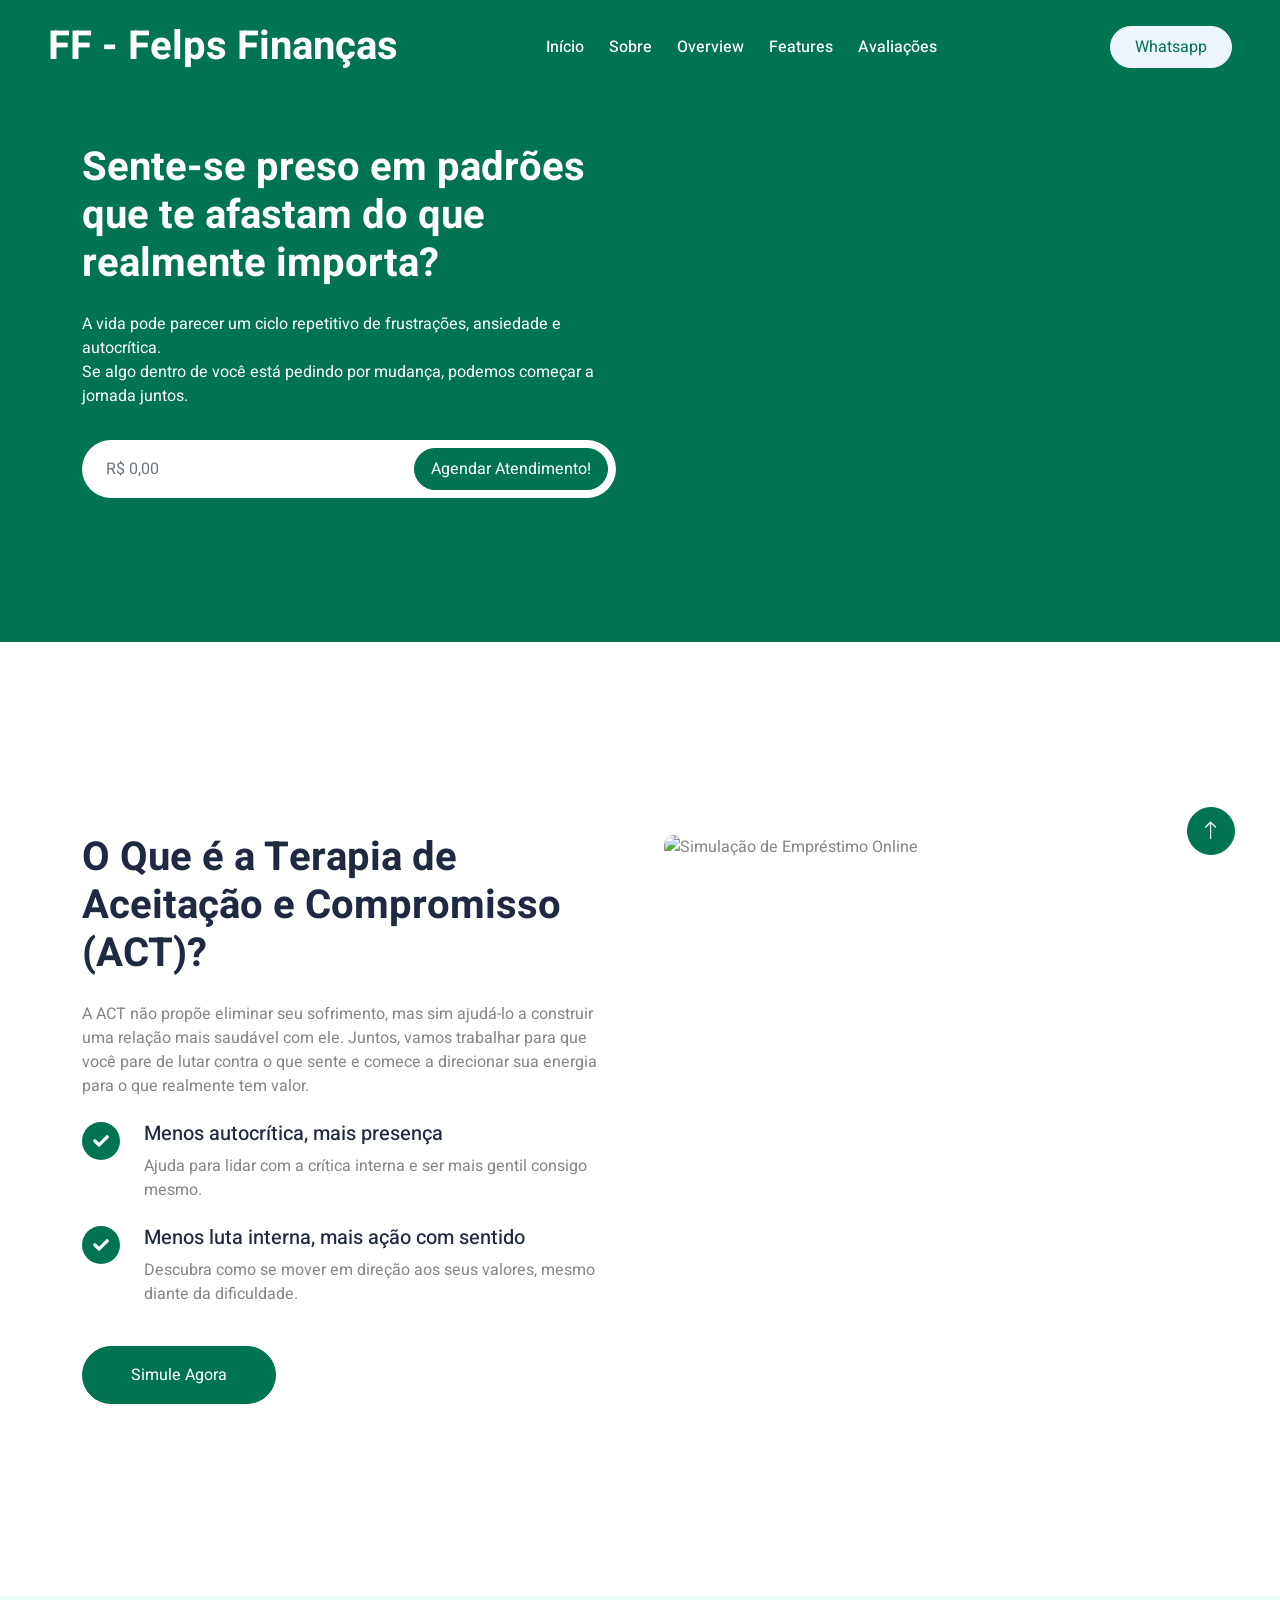
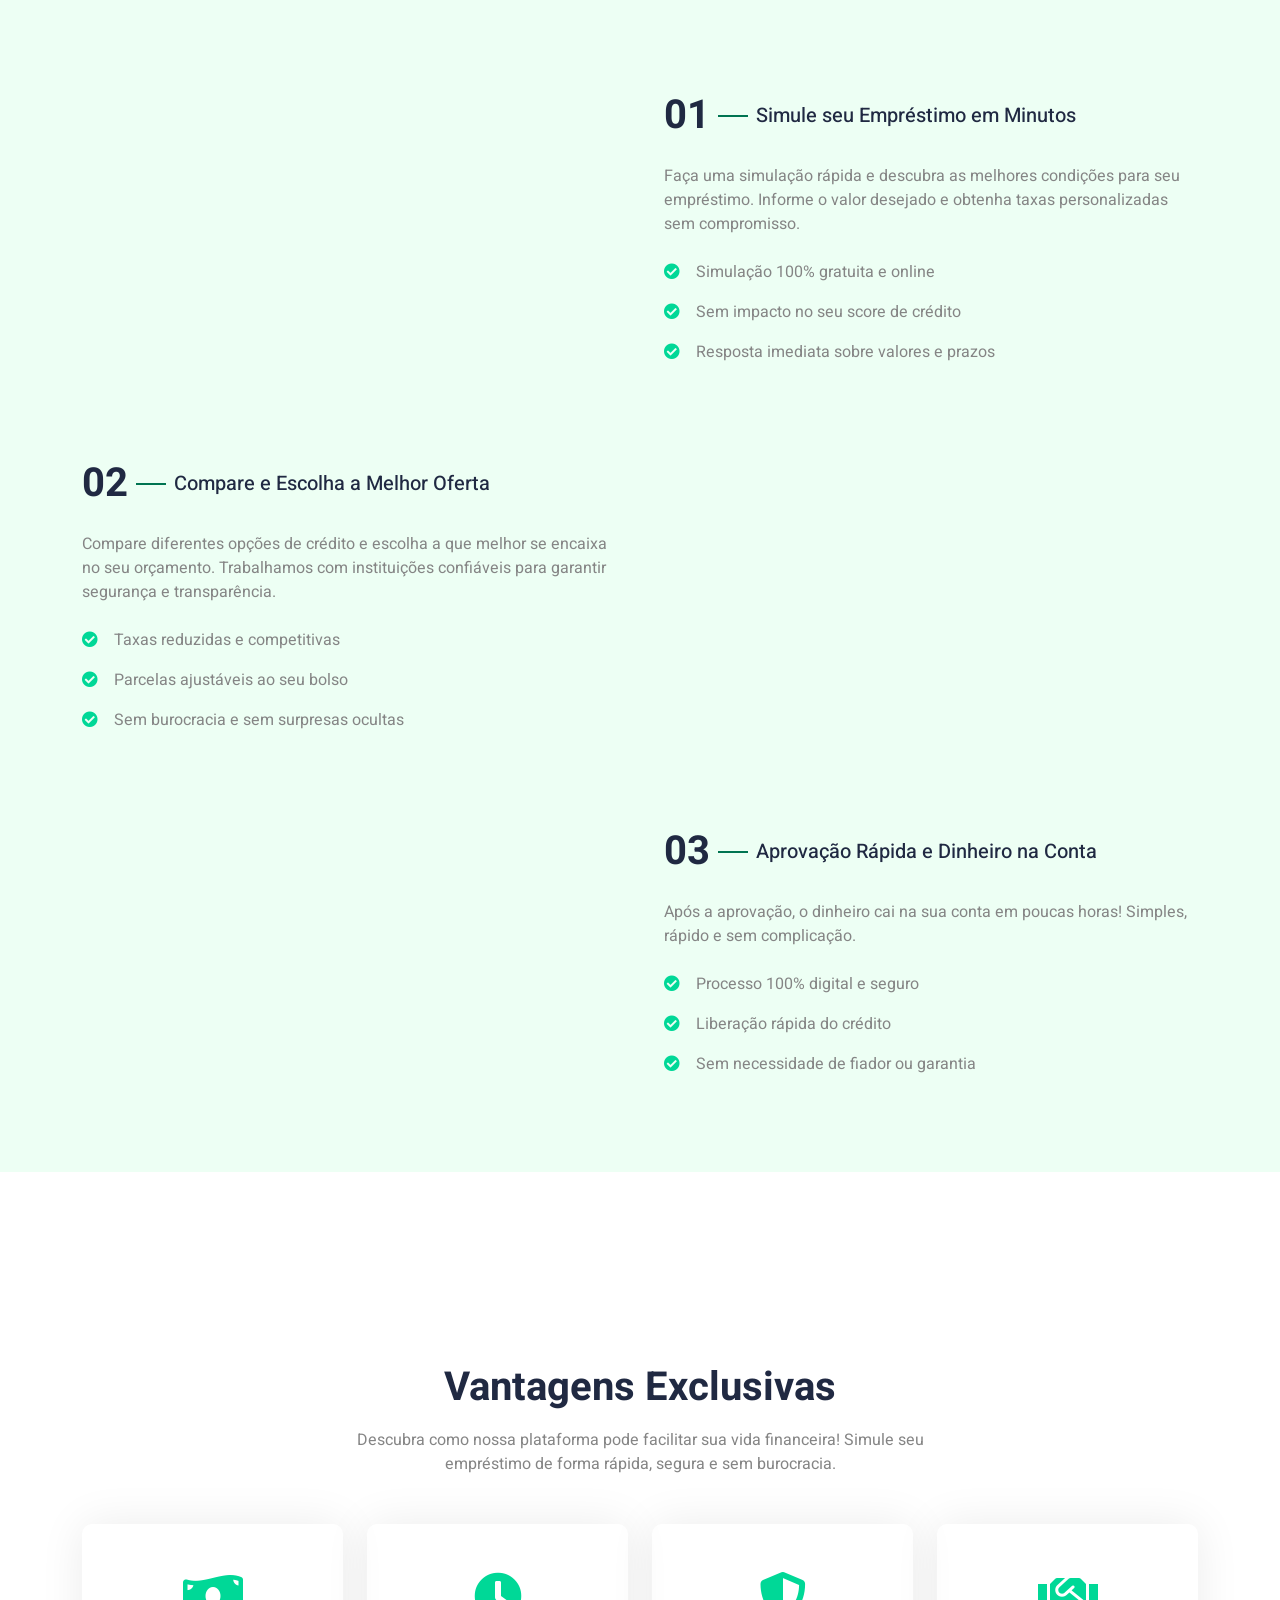
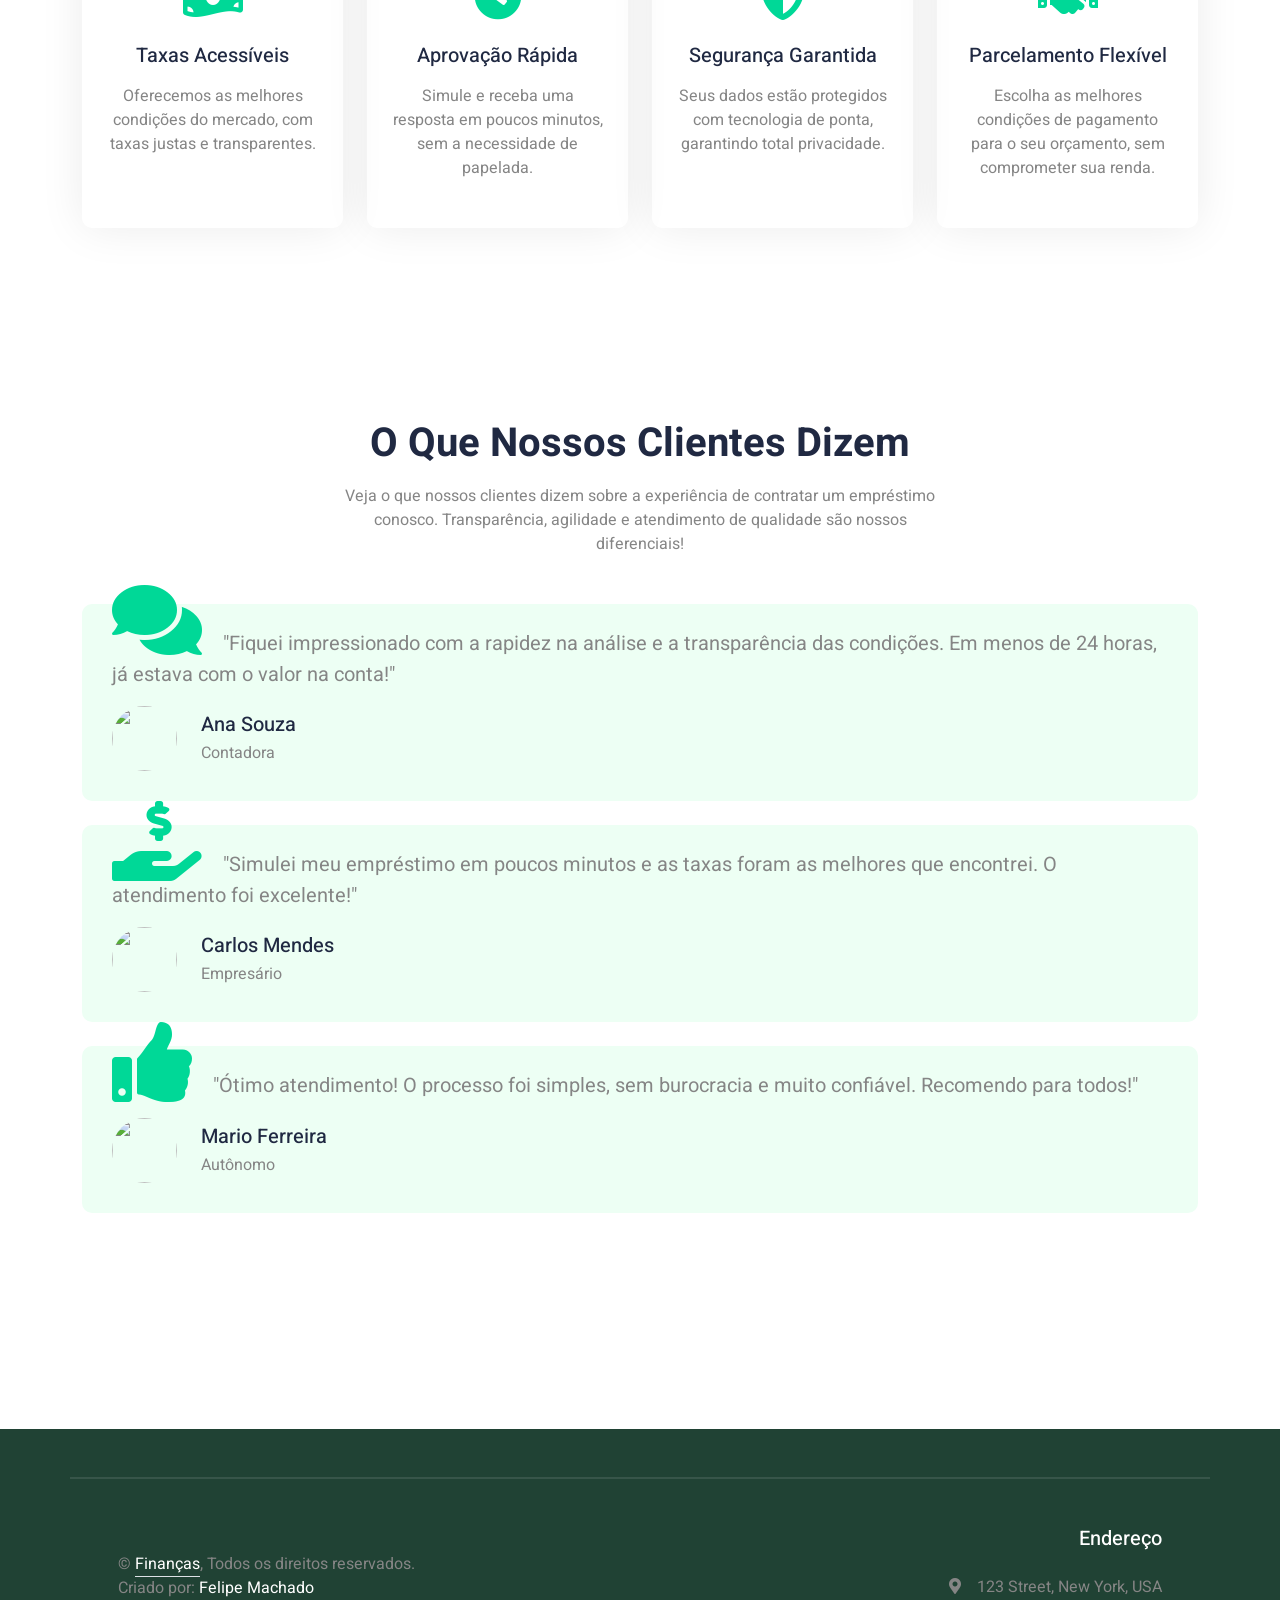
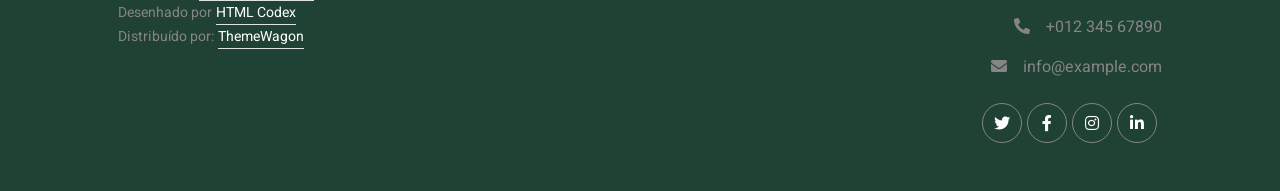
==== commit 4112897a: "Merge branch 'main' of https://github.com/felpsgk/financa" ====
--- a/index.html
+++ b/index.html
@@ -107,7 +107,7 @@
           class="navbar navbar-expand-lg navbar-light px-4 px-lg-5 py-3 py-lg-0"
         >
           <a href="" class="navbar-brand p-0">
-            <h1 class="m-0">Finanças</h1>
+            <h1 class="m-0">FF - Felps Finanças</h1>
             <!-- <img src="img/logo.png" alt="Logo"> -->
           </a>
           <button
@@ -142,12 +142,15 @@
             <div class="row g-5 align-items-center">
               <div class="col-lg-6 text-center text-lg-start">
                 <h1 class="text-white mb-4 animated slideInDown">
-                  Está precisando daquele dinheiro extra?
+                  Sente-se preso em padrões que te afastam do que realmente
+                  importa?
                 </h1>
                 <p class="text-white pb-3 animated slideInDown">
-                  Nós podemos resolver o seu problema.
+                  A vida pode parecer um ciclo repetitivo de frustrações,
+                  ansiedade e autocrítica.
                   <br />
-                  Faça sua simulação já!
+                  Se algo dentro de você está pedindo por mudança, podemos
+                  começar a jornada juntos.
                 </p>
                 <div class="position-relative w-100 mt-3">
                   <input
@@ -162,7 +165,7 @@
                     class="btn btn-primary rounded-pill py-2 px-3 shadow-none position-absolute top-0 end-0 m-2"
                     onclick="generateWhatsAppLink()"
                   >
-                    Simular!
+                    Agendar Atendimento!
                   </button>
                 </div>
               </div>
@@ -185,13 +188,13 @@
           <div class="row g-5 flex-column-reverse flex-lg-row">
             <div class="col-lg-6 wow fadeInUp" data-wow-delay="0.1s">
               <h1 class="mb-4">
-                Simule Seu Empréstimo com Facilidade e Segurança
+                O Que é a Terapia de Aceitação e Compromisso (ACT)?
               </h1>
               <p class="mb-4">
-                Descubra as melhores condições de crédito para você! Nossa
-                plataforma permite a simulação de empréstimos de forma rápida,
-                transparente e sem burocracia. Compare taxas, escolha a melhor
-                opção e solicite seu crédito com segurança.
+                A ACT não propõe eliminar seu sofrimento, mas sim ajudá-lo a
+                construir uma relação mais saudável com ele. Juntos, vamos
+                trabalhar para que você pare de lutar contra o que sente e
+                comece a direcionar sua energia para o que realmente tem valor.
               </p>
               <div class="d-flex mb-4">
                 <div
@@ -200,11 +203,10 @@
                   <i class="fa fa-check"></i>
                 </div>
                 <div class="ms-4">
-                  <h5>Processo Rápido e Transparente</h5>
+                  <h5>Menos autocrítica, mais presença</h5>
                   <p class="mb-0">
-                    Simule seu empréstimo em poucos minutos e visualize as
-                    condições sem compromisso. Sem pegadinhas, apenas
-                    informações claras e confiáveis.
+                    Ajuda para lidar com a crítica interna e ser mais gentil
+                    consigo mesmo.
                   </p>
                 </div>
               </div>
@@ -215,11 +217,10 @@
                   <i class="fa fa-check"></i>
                 </div>
                 <div class="ms-4">
-                  <h5>Atendimento 24/7 para Suporte Completo</h5>
+                  <h5>Menos luta interna, mais ação com sentido</h5>
                   <p class="mb-0">
-                    Nossa equipe está disponível 24 horas por dia para ajudar
-                    você a encontrar a melhor solução financeira para suas
-                    necessidades.
+                    Descubra como se mover em direção aos seus valores, mesmo
+                    diante da dificuldade.
                   </p>
                 </div>
               </div>
